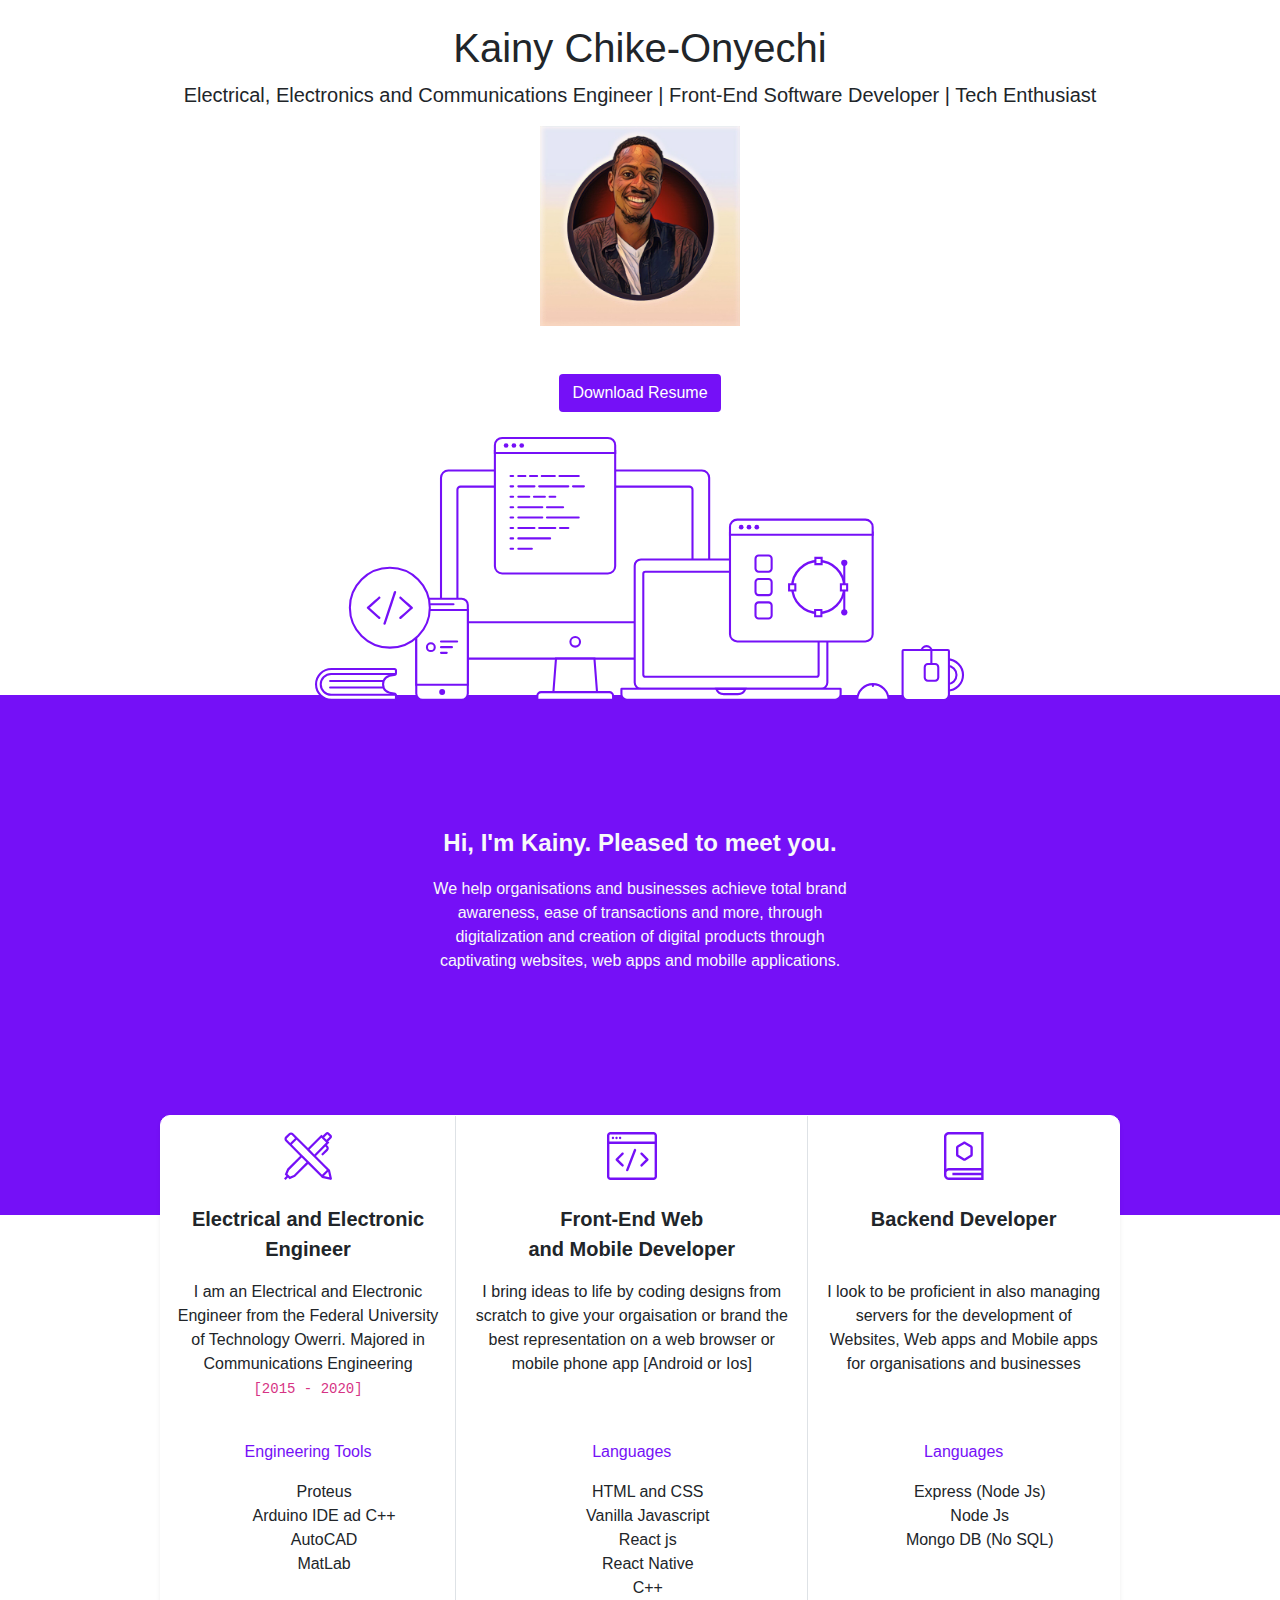
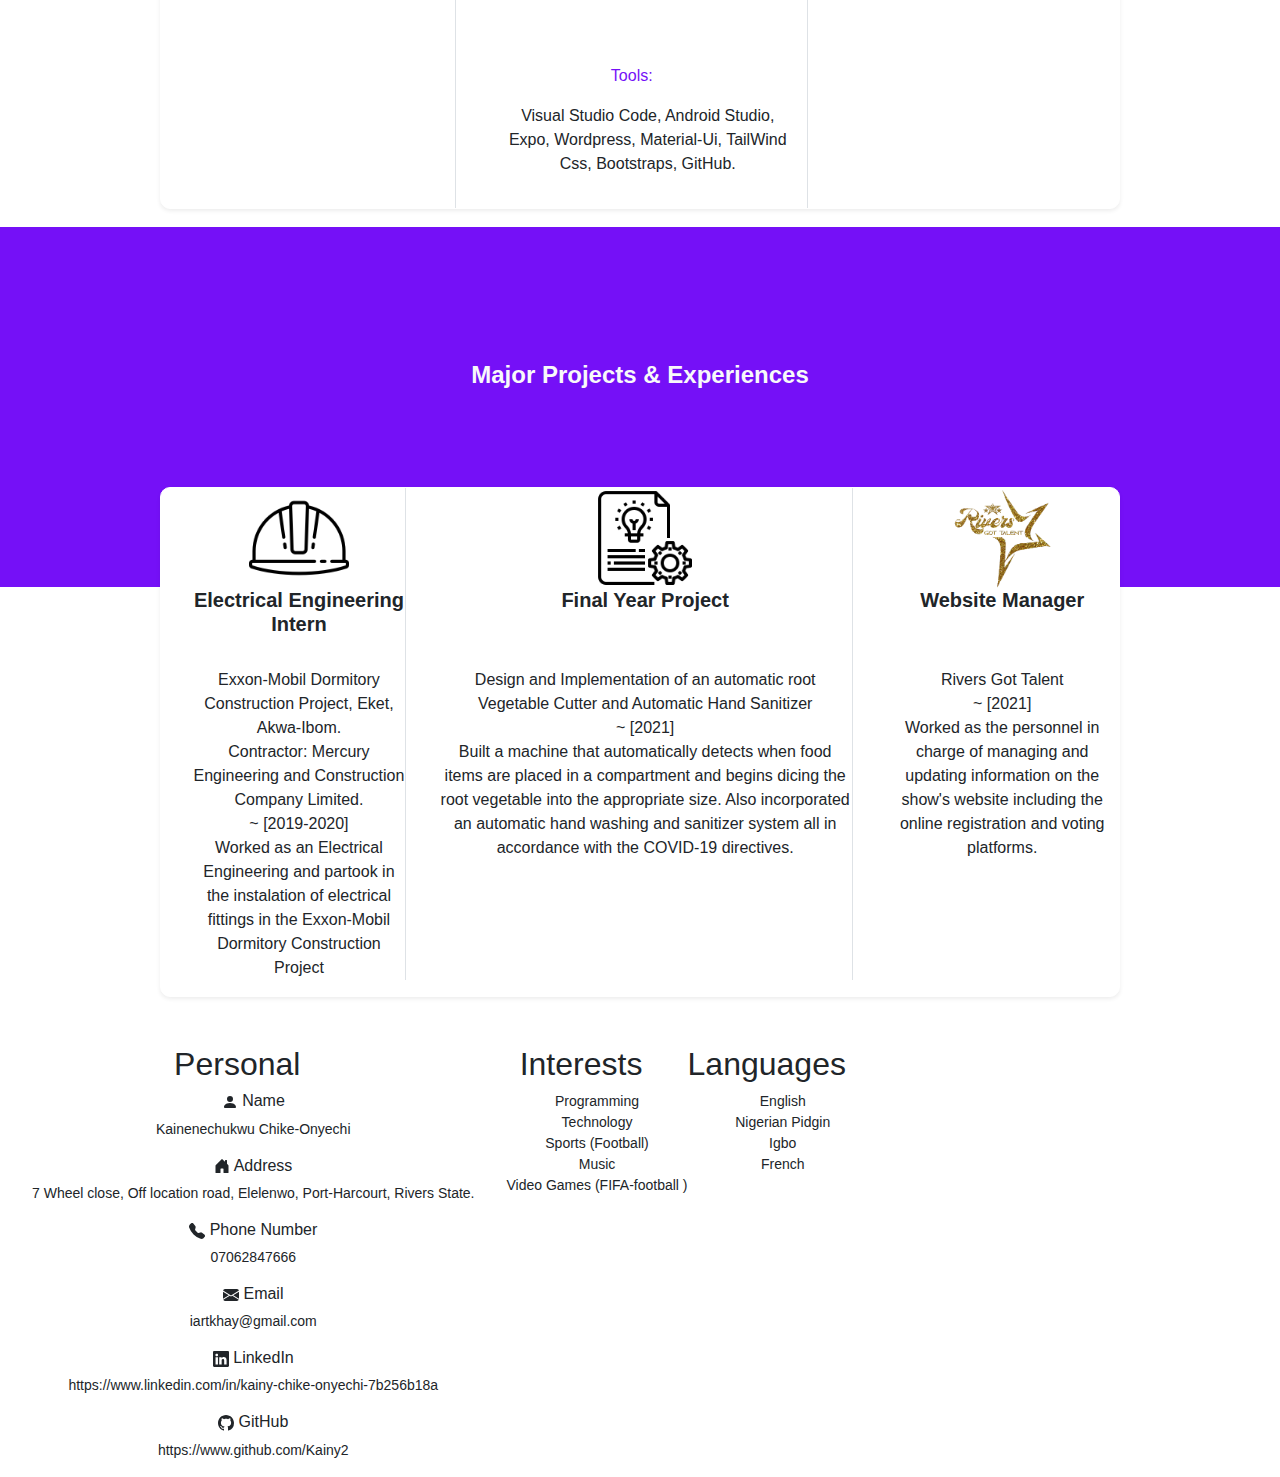
==== index.html @ 0c1b54b7 "edit initial-scale 5" ====
<!DOCTYPE html>
<html lang="en">

<head>
  <meta charset="UTF-8">
  <meta http-equiv="X-UA-Compatible" content="IE=edge">
  <meta name="viewport" content="width=980, initial-scale=0.40">

  <link rel="stylesheet" type="text/css" href="./bootstrap-5.1.0-dist\css\bootstrap.min.css">
  <link rel="stylesheet" type="text/css" href="./KainyPortfolio.css">


  <title>All About Kainy</title>
</head>

<body>
  <div class='mx-auto text-center'>
    <header class="p-4 ">
      <h1>Kainy Chike-Onyechi</h1>
      <p class='lead'>Electrical, Electronics and Communications Engineer | Front-End Software Developer | Tech
        Enthusiast
      </p>
      <img height='200px' width='200px' src="./IMG-20210902-WA0002.jpg" alt="Kainy Avatar">
      <br />
<br/>
<br />
	<button class= 'btn ' style='background-color: #7510F7'> <a href="./Kainy Resume.pdf" class= 'text-white ' style='text-decoration: none' download=" Kainy Resume">Download Resume</a> </button>
      <br />
      <br />
      <img class="mx-auto" src="./hero.svg" alt="Computer on desk svg">

      <br>
    </header>
    <main class=' '>
      <section id='intro' class='text-light'>
        <div class='mb-5 px-5'>
          <p id="intro-header" class="fs-4 fw-bolder">Hi, I'm Kainy. Pleased to meet you.</p>
          <p id="about"> We help organisations and businesses achieve total brand awareness, ease of transactions and more,
            through digitalization and creation of digital products through captivating websites, web apps and mobille
            applications. </p>
          <br />
          <br />
        </div>
      </section>
      <section id="ability" class="d-flex border border-white shadow-sm mb-5 bg-white w-75 mx-auto">

        <div id="ability-section" class='p-3'>
          <img src="./designer.svg" alt="Designer" />
          <br>
          <br>
          <p id="abilty-header" class='fs-5 fw-bold'> Electrical and Electronic Engineer <br> </p>
          <p id='ability-desc'>I am an Electrical and Electronic Engineer from the Federal University of
            Technology Owerri</b>. Majored in Communications Engineering <br> <code> [2015 - 2020] </code>
          </p>
          <br />

          <p class='theme-bg-text'>Engineering Tools</p>
          <ul>
            <li>Proteus</li>
            <li>Arduino IDE ad C++</li>
            <li>AutoCAD</li>
            <li>MatLab</li>
          </ul>
        </div>
        <div id="ability-section" class='border-start border-end p-3'>
          <img src="./frontend.svg" alt="Front-End" />
          <br>
          <br>
          <p id="abilty-header" class='fs-5 fw-bold'>Front-End Web <br /> and Mobile Developer <br /> </p>
          <p id='ability-desc'> I bring ideas to life by coding designs from scratch to give your orgaisation or brand
            the best representation on a web browser or mobile phone app [Android or Ios] </p>
          <br />
          <br />
          <p id='ability-desc-header' class='theme-bg-text'>Languages</p>
          <ul>
            <li>HTML and CSS</li>
            <li>Vanilla Javascript</li>
            <li>React js</li>
            <li>React Native</li>
            <li>C++</li>
          </ul>
          <br />
          <br />
          <p id='ability-desc-header' class='theme-bg-text'>Tools:</p>
          <ul class='d-flex'>
            Visual Studio Code,
            Android Studio,
            Expo,
            Wordpress,
            Material-Ui,
            TailWind Css,
            Bootstraps,
            GitHub.
          </ul>

        </div>
        <div id="ability-section" class=' p-3'>
          <img src="./mentor.svg" alt="Mentor" />
          <br>
          <br>
          <p id="abilty-header" class='fs-5 fw-bold'> Backend Developer <br><br> </p>
          <p id='ability-desc-header'> I look to be proficient in also managing servers for the development of Websites,
            Web apps and Mobile apps for organisations and businesses </p>
          <br />
          <br />
          <p id='ability-desc' class='theme-bg-text'>Languages</p>
          <ul>
            <li>Express (Node Js)</li>
            <li>Node Js</li>
            <li>Mongo DB (No SQL)</li>
          </ul>
        </div>
      </section>
      <section id='pe'>
        <div id='intro' class='text-light theme-bg'>
          <div class=' -2'>
            <p id="intro-header" class="fs-4 fw-bolder">Major Projects & Experiences</p>

            <br />
            <br />
          </div>
        </div>
      </section>
      <div id="ability" class="shadow-sm mb-5 bg-white d-flex border border-white w-75 mx-auto">
        <ul>
          <img height='100px' width='100px' src="./helmet.png" alt="helmet"> <br>
          <h5 id="abilty-header" class='fs-5 fw-bold'> Electrical Engineering Intern <br> <br> </h5>
          <li class='pe-location'>Exxon-Mobil Dormitory Construction Project, Eket, Akwa-Ibom. <br />
            Contractor: Mercury Engineering and Construction Company Limited.
            <br /> ~ [2019-2020]
          </li>
          <li class='pe-description'> Worked as an Electrical Engineering and partook in the instalation of electrical
            fittings in the Exxon-Mobil Dormitory Construction Project </li>
        </ul>
        <ul class="border-start border-end">
          <img height='100px' width='100px' src="./2683346.png" alt="Project Logo"> <br>
          <h5 id="abilty-header" class='fs-5 fw-bold'> Final Year Project <br><br><br> </h5>
          <li id='pe-location'> Design and Implementation of an automatic root Vegetable Cutter and Automatic Hand
            Sanitizer
            <br /> ~ [2021]
          </li>
          <li id='pe-description'> Built a machine that automatically detects when food items are placed in a
            compartment and begins dicing the root vegetable into the appropriate size. Also incorporated an
            automatic hand washing and sanitizer system all in accordance with the COVID-19 directives. </li>
        </ul>
        <ul>
          <img height='100px' width='100px' src="./cropped-Logo_500-removebg-preview-1.png"
            alt="Rivers Got Talent Logo"> <br>
          <h5 id="abilty-header" class='fs-5 fw-bold'> Website Manager <br><br><br> </h5>
          <li id='pe-location'> Rivers Got Talent
            <br /> ~ [2021]
          </li>
          <li id='pe-description'> Worked as the personnel in charge of managing and updating information on the
            show's
            website including the online registration and voting platforms. </li>
        </ul>

      </div>
      </section>
      <section id='personal' class=''>
        <div class='small d-flex ' id='sidebar'>
          <div class='sidebar-section'>
            <h2> Personal </h2>
            <ul>
              <li>
                <h6><svg xmlns="http://www.w3.org/2000/svg" width="16" height="16" fill="currentColor"
                    class="bi bi-person-fill" viewBox="0 0 16 16">
                    <path d="M3 14s-1 0-1-1 1-4 6-4 6 3 6 4-1 1-1 1H3zm5-6a3 3 0 1 0 0-6 3 3 0 0 0 0 6z" />
                  </svg> Name</h6>
                <p class='text-capitalize'>Kainenechukwu Chike-Onyechi</p>
              </li>
              <li>
                <h6><svg xmlns="http://www.w3.org/2000/svg" width="16" height="16" fill="currentColor"
                    class="bi bi-house-door-fill" viewBox="0 0 16 16">
                    <path
                      d="M6.5 14.5v-3.505c0-.245.25-.495.5-.495h2c.25 0 .5.25.5.5v3.5a.5.5 0 0 0 .5.5h4a.5.5 0 0 0 .5-.5v-7a.5.5 0 0 0-.146-.354L13 5.793V2.5a.5.5 0 0 0-.5-.5h-1a.5.5 0 0 0-.5.5v1.293L8.354 1.146a.5.5 0 0 0-.708 0l-6 6A.5.5 0 0 0 1.5 7.5v7a.5.5 0 0 0 .5.5h4a.5.5 0 0 0 .5-.5z" />
                  </svg>
                  Address</h6>
                <p>7 Wheel close, Off location road, Elelenwo, Port-Harcourt, Rivers State.</p>
              </li>
              <li>
                <h6><svg xmlns="http://www.w3.org/2000/svg" width="16" height="16" fill="currentColor"
                    class="bi bi-telephone-fill" viewBox="0 0 16 16">
                    <path fill-rule="evenodd"
                      d="M1.885.511a1.745 1.745 0 0 1 2.61.163L6.29 2.98c.329.423.445.974.315 1.494l-.547 2.19a.678.678 0 0 0 .178.643l2.457 2.457a.678.678 0 0 0 .644.178l2.189-.547a1.745 1.745 0 0 1 1.494.315l2.306 1.794c.829.645.905 1.87.163 2.611l-1.034 1.034c-.74.74-1.846 1.065-2.877.702a18.634 18.634 0 0 1-7.01-4.42 18.634 18.634 0 0 1-4.42-7.009c-.362-1.03-.037-2.137.703-2.877L1.885.511z" />
                  </svg> Phone Number</h6>
                <p>07062847666</p>
              </li>
              <li>
                <h6><svg xmlns="http://www.w3.org/2000/svg" width="16" height="16" fill="currentColor"
                    class="bi bi-envelope-fill" viewBox="0 0 16 16">
                    <path
                      d="M.05 3.555A2 2 0 0 1 2 2h12a2 2 0 0 1 1.95 1.555L8 8.414.05 3.555zM0 4.697v7.104l5.803-3.558L0 4.697zM6.761 8.83l-6.57 4.027A2 2 0 0 0 2 14h12a2 2 0 0 0 1.808-1.144l-6.57-4.027L8 9.586l-1.239-.757zm3.436-.586L16 11.801V4.697l-5.803 3.546z" />
                  </svg> Email</h6>
                <p>iartkhay@gmail.com</p>
              </li>
              <li>
                <h6><svg xmlns="http://www.w3.org/2000/svg" width="16" height="16" fill="currentColor"
                    class="bi bi-linkedin" viewBox="0 0 16 16">
                    <path
                      d="M0 1.146C0 .513.526 0 1.175 0h13.65C15.474 0 16 .513 16 1.146v13.708c0 .633-.526 1.146-1.175 1.146H1.175C.526 16 0 15.487 0 14.854V1.146zm4.943 12.248V6.169H2.542v7.225h2.401zm-1.2-8.212c.837 0 1.358-.554 1.358-1.248-.015-.709-.52-1.248-1.342-1.248-.822 0-1.359.54-1.359 1.248 0 .694.521 1.248 1.327 1.248h.016zm4.908 8.212V9.359c0-.216.016-.432.08-.586.173-.431.568-.878 1.232-.878.869 0 1.216.662 1.216 1.634v3.865h2.401V9.25c0-2.22-1.184-3.252-2.764-3.252-1.274 0-1.845.7-2.165 1.193v.025h-.016a5.54 5.54 0 0 1 .016-.025V6.169h-2.4c.03.678 0 7.225 0 7.225h2.4z" />
                  </svg> LinkedIn</h6>
                <p>https://www.linkedin.com/in/kainy-chike-onyechi-7b256b18a</p>
              </li>
              <li>
                <h6><svg xmlns="http://www.w3.org/2000/svg" width="16" height="16" fill="currentColor"
                    class="bi bi-github" viewBox="0 0 16 16">
                    <path
                      d="M8 0C3.58 0 0 3.58 0 8c0 3.54 2.29 6.53 5.47 7.59.4.07.55-.17.55-.38 0-.19-.01-.82-.01-1.49-2.01.37-2.53-.49-2.69-.94-.09-.23-.48-.94-.82-1.13-.28-.15-.68-.52-.01-.53.63-.01 1.08.58 1.23.82.72 1.21 1.87.87 2.33.66.07-.52.28-.87.51-1.07-1.78-.2-3.64-.89-3.64-3.95 0-.87.31-1.59.82-2.15-.08-.2-.36-1.02.08-2.12 0 0 .67-.21 2.2.82.64-.18 1.32-.27 2-.27.68 0 1.36.09 2 .27 1.53-1.04 2.2-.82 2.2-.82.44 1.1.16 1.92.08 2.12.51.56.82 1.27.82 2.15 0 3.07-1.87 3.75-3.65 3.95.29.25.54.73.54 1.48 0 1.07-.01 1.93-.01 2.2 0 .21.15.46.55.38A8.012 8.012 0 0 0 16 8c0-4.42-3.58-8-8-8z" />
                  </svg> GitHub</h6>
                <p>https://www.github.com/Kainy2</p>
              </li>
            </ul>
          </div>
          <div class='sidebar-section'>
            <h2> Interests </h2>
            <ul>
              <li class="sidebar-li">Programming</li>
              <li class="sidebar-li">Technology </li>
              <li class="sidebar-li">Sports (Football)</li>
              <li class="sidebar-li">Music</li>
              <li class="sidebar-li">Video Games (FIFA-football )</li>
            </ul>
          </div>
          <div class='sidebar-section'>
            <h2> Languages </h2>
            <ul>
              <li class="sidebar-li">English</li>
              <li class="sidebar-li">Nigerian Pidgin </li>
              <li class="sidebar-li"> Igbo </li>
              <li class="sidebar-li"> French </li>
            </ul>
          </div>
        </div>
      </section>


      <section></section>
    </main>
    <footer></footer>
  </div>
</body>

</html>
---- KainyPortfolio.css ----
body{
  font-family: verdana, -apple-system, BlinkMacSystemFont, 'Segoe UI', Roboto, Oxygen, Ubuntu, Cantarell, 'Open Sans', 'Helvetica Neue', sans-serif;
}
@media screen and (max-width: 768px) {
  
  #intro{
    /* margin: -30px -17% -100px -17% ;
    padding: 130px 30%; */
    background: #7510F7 ;
    /* width: 100vw; */
    /* background: linear-gradient(to bottom right, #734b6d , #42275a ) ; */
  }
  
}

#intro{
  margin: -30px 0 -100px 0 ;
  padding: 130px 30%;
  background: #7510F7 ;
  /* background: linear-gradient(to bottom right, #734b6d , #42275a ) ; */
}

.theme-bg {
  padding:  50px 30%;
  background: #7510F7 ;

}
.theme-bg-text {
  color: #7510F7 ;

}

#ability{
  /* background-color: #ffffff; */
  
  border-radius: 10px;
}
#ability-section{
  
}
li{
  list-style: none;
}


/*body {
 font-family: -apple-system, BlinkMacSystemFont, 'Segoe UI', Roboto, Oxygen, Ubuntu, Cantarell, 'Open Sans', 'Helvetica Neue', sans-serif;
 font-size: 70%;

}
div#cv-body {
  display:flex;
  margin: 10px 25%;
  min-width: 600px;
  border: 2px black solid;
  /* box-shadow:0 1rem 3rem rgba(black,.175);
  padding:  3px; 
}

#main{
  flex: 5;
  padding: 5px 10%;
}
#main li{
  list-style-type: none;
}
#sidebar  {
  background: linear-gradient(to right, #42275a, #734b6d ) ;
  padding: 50px 10px;
  color: #e2d4f0;
  flex: 2;
}

.sidebar-section ul {
  
  list-style-type: none;
  padding: 10px;
}
.theme-bg{
  background: linear-gradient(to right, #42275a, #734b6d ) ;
  color: #ffffff;
}

.title{

}
.location{
  color: #532779;
  padding-bottom : 3px ;
  font-style: italic;
  font-size: small;
}
.description{

}

#sidebar div:first-child ul {
  
}
*/
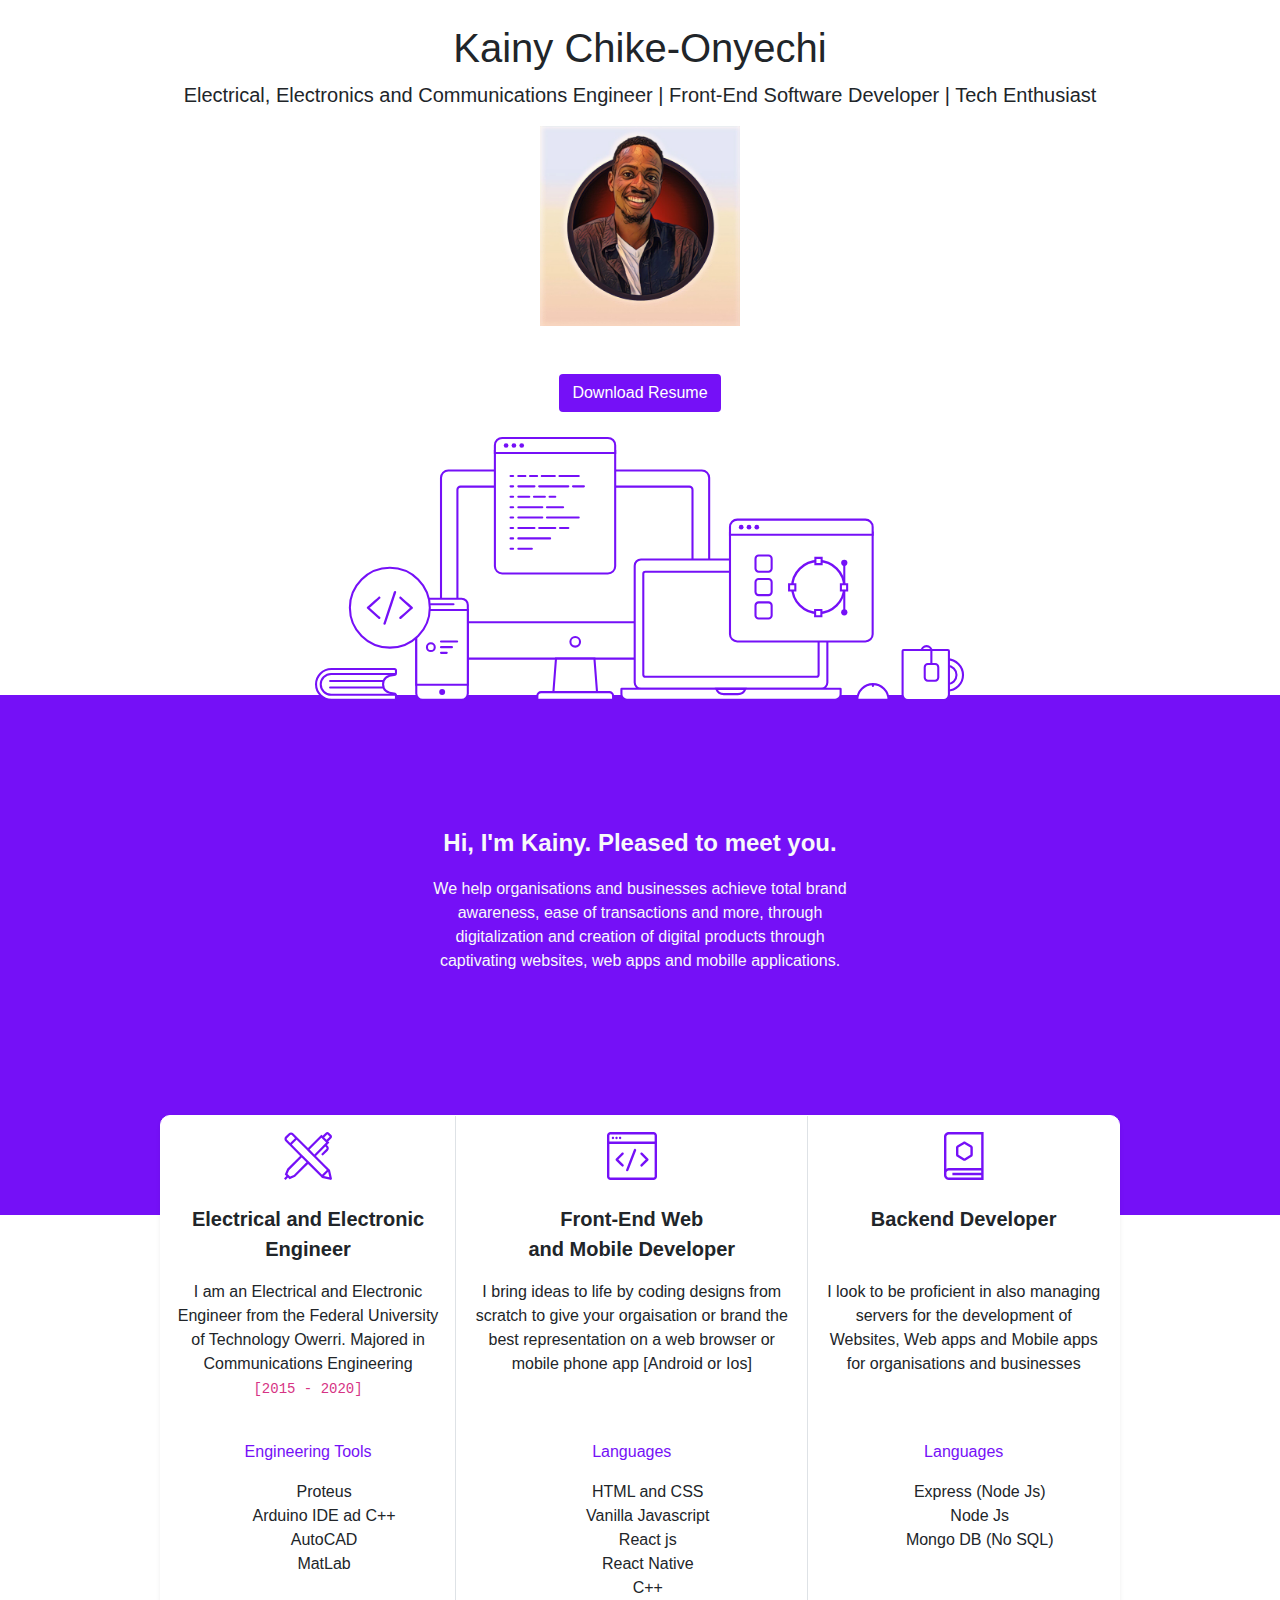
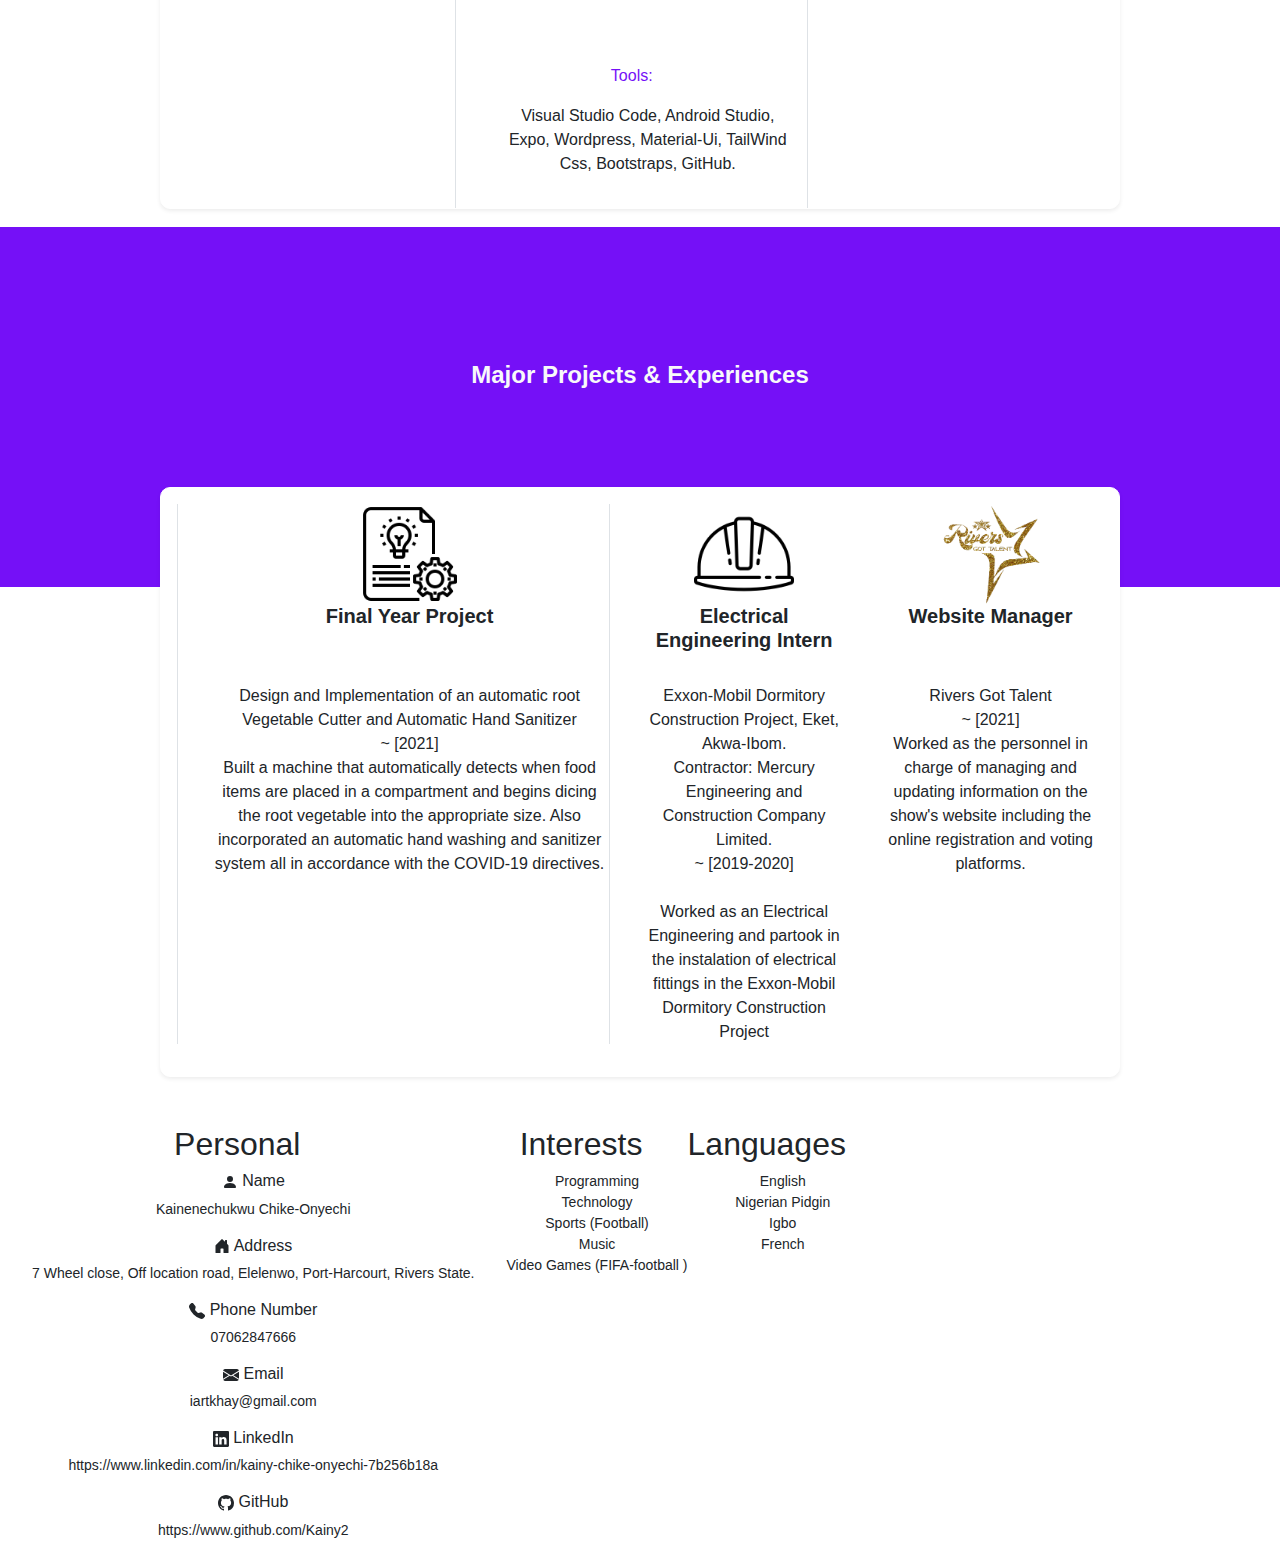
==== commit 8868eff5: "edit major project" ====
--- a/index.html
+++ b/index.html
@@ -22,9 +22,10 @@
       </p>
       <img height='200px' width='200px' src="./IMG-20210902-WA0002.jpg" alt="Kainy Avatar">
       <br />
-<br/>
-<br />
-	<button class= 'btn ' style='background-color: #7510F7'> <a href="./Kainy Resume.pdf" class= 'text-white ' style='text-decoration: none' download=" Kainy Resume">Download Resume</a> </button>
+      <br />
+      <br />
+      <button class='btn ' style='background-color: #7510F7'> <a href="./Kainy Resume.pdf" class='text-white '
+          style='text-decoration: none' download=" Kainy Resume">Download Resume</a> </button>
       <br />
       <br />
       <img class="mx-auto" src="./hero.svg" alt="Computer on desk svg">
@@ -35,7 +36,8 @@
       <section id='intro' class='text-light'>
         <div class='mb-5 px-5'>
           <p id="intro-header" class="fs-4 fw-bolder">Hi, I'm Kainy. Pleased to meet you.</p>
-          <p id="about"> We help organisations and businesses achieve total brand awareness, ease of transactions and more,
+          <p id="about"> We help organisations and businesses achieve total brand awareness, ease of transactions and
+            more,
             through digitalization and creation of digital products through captivating websites, web apps and mobille
             applications. </p>
           <br />
@@ -121,17 +123,7 @@
           </div>
         </div>
       </section>
-      <div id="ability" class="shadow-sm mb-5 bg-white d-flex border border-white w-75 mx-auto">
-        <ul>
-          <img height='100px' width='100px' src="./helmet.png" alt="helmet"> <br>
-          <h5 id="abilty-header" class='fs-5 fw-bold'> Electrical Engineering Intern <br> <br> </h5>
-          <li class='pe-location'>Exxon-Mobil Dormitory Construction Project, Eket, Akwa-Ibom. <br />
-            Contractor: Mercury Engineering and Construction Company Limited.
-            <br /> ~ [2019-2020]
-          </li>
-          <li class='pe-description'> Worked as an Electrical Engineering and partook in the instalation of electrical
-            fittings in the Exxon-Mobil Dormitory Construction Project </li>
-        </ul>
+      <div id="ability" class="shadow-sm mb-5 bg-white d-flex border border-white w-75 mx-auto p-3">
         <ul class="border-start border-end">
           <img height='100px' width='100px' src="./2683346.png" alt="Project Logo"> <br>
           <h5 id="abilty-header" class='fs-5 fw-bold'> Final Year Project <br><br><br> </h5>
@@ -144,6 +136,17 @@
             automatic hand washing and sanitizer system all in accordance with the COVID-19 directives. </li>
         </ul>
         <ul>
+          <img height='100px' width='100px' src="./helmet.png" alt="helmet"> <br>
+          <h5 id="abilty-header" class='fs-5 fw-bold'> Electrical Engineering Intern <br> <br> </h5>
+          <li class='pe-location'>Exxon-Mobil Dormitory Construction Project, Eket, Akwa-Ibom. <br />
+            Contractor: Mercury Engineering and Construction Company Limited.
+            <br /> ~ [2019-2020]
+          </li>
+          <br/>
+          <li class='pe-description'> Worked as an Electrical Engineering and partook in the instalation of electrical
+            fittings in the Exxon-Mobil Dormitory Construction Project </li>
+        </ul>
+        <ul>
           <img height='100px' width='100px' src="./cropped-Logo_500-removebg-preview-1.png"
             alt="Rivers Got Talent Logo"> <br>
           <h5 id="abilty-header" class='fs-5 fw-bold'> Website Manager <br><br><br> </h5>
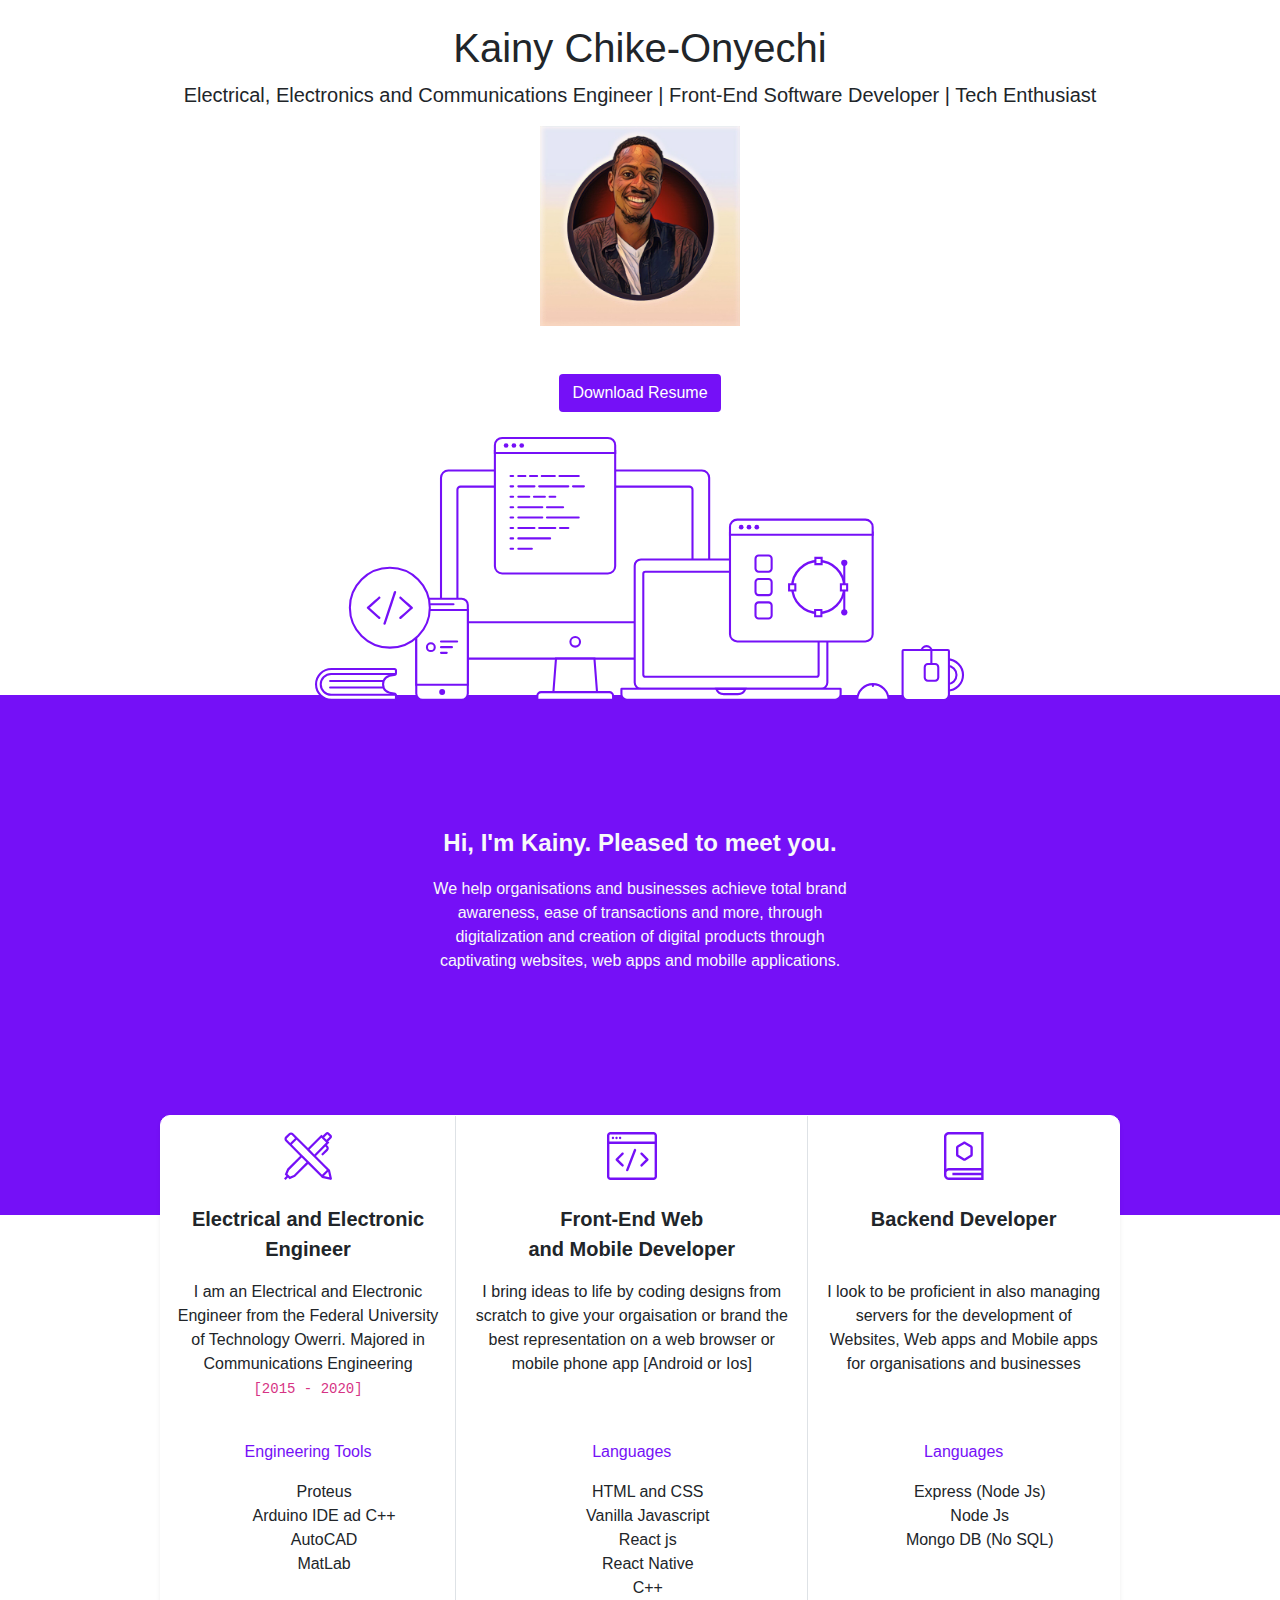
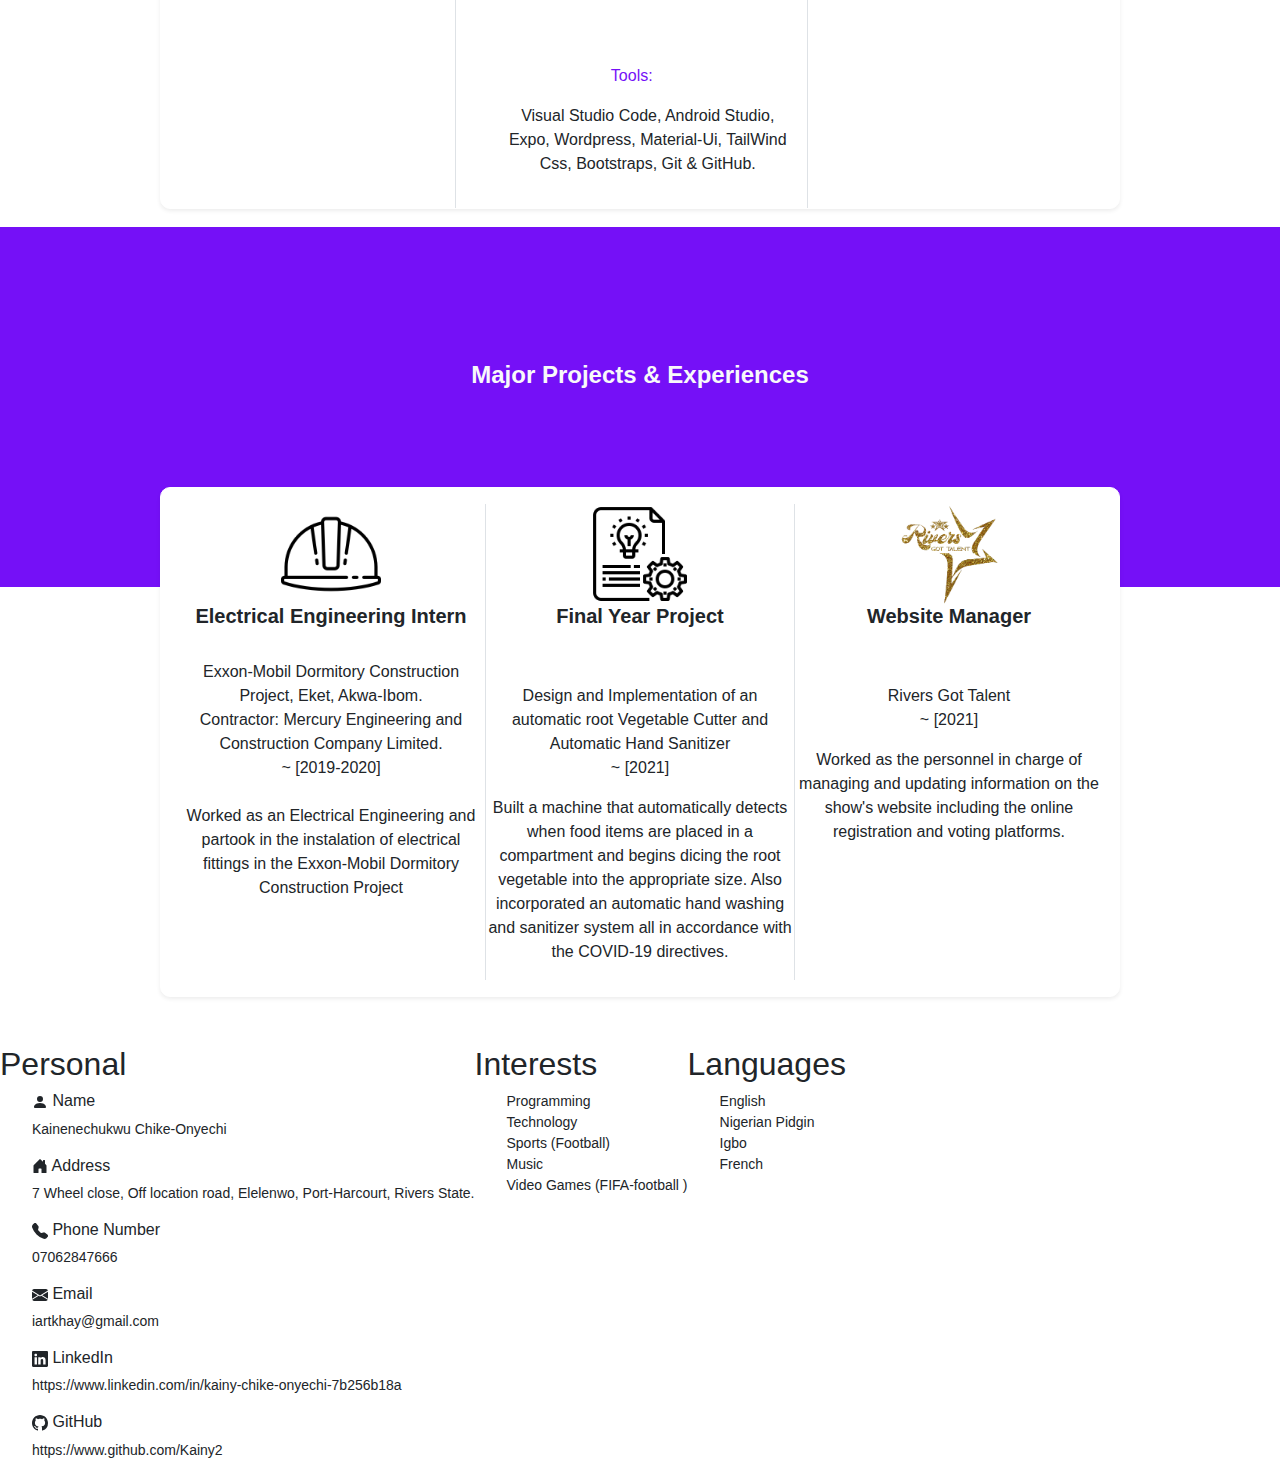
==== commit 00cb5c98: "edit web portfolio content 2" ====
--- a/index.html
+++ b/index.html
@@ -92,7 +92,7 @@
             Material-Ui,
             TailWind Css,
             Bootstraps,
-            GitHub.
+            Git & GitHub.
           </ul>
 
         </div>
@@ -123,19 +123,8 @@
           </div>
         </div>
       </section>
-      <div id="ability" class="shadow-sm mb-5 bg-white d-flex border border-white w-75 mx-auto p-3">
-        <ul class="border-start border-end">
-          <img height='100px' width='100px' src="./2683346.png" alt="Project Logo"> <br>
-          <h5 id="abilty-header" class='fs-5 fw-bold'> Final Year Project <br><br><br> </h5>
-          <li id='pe-location'> Design and Implementation of an automatic root Vegetable Cutter and Automatic Hand
-            Sanitizer
-            <br /> ~ [2021]
-          </li>
-          <li id='pe-description'> Built a machine that automatically detects when food items are placed in a
-            compartment and begins dicing the root vegetable into the appropriate size. Also incorporated an
-            automatic hand washing and sanitizer system all in accordance with the COVID-19 directives. </li>
-        </ul>
-        <ul>
+      <section id="ability" class="shadow-sm mb-5 bg-white d-flex border border-white w-75 mx-auto p-3">
+        <div style="flex:1">
           <img height='100px' width='100px' src="./helmet.png" alt="helmet"> <br>
           <h5 id="abilty-header" class='fs-5 fw-bold'> Electrical Engineering Intern <br> <br> </h5>
           <li class='pe-location'>Exxon-Mobil Dormitory Construction Project, Eket, Akwa-Ibom. <br />
@@ -145,21 +134,32 @@
           <br/>
           <li class='pe-description'> Worked as an Electrical Engineering and partook in the instalation of electrical
             fittings in the Exxon-Mobil Dormitory Construction Project </li>
-        </ul>
-        <ul>
+          </div>
+        <div style="flex:1" class="border-start border-end">
+          <img height='100px' width='100px' src="./2683346.png" alt="Project Logo"> <br>
+          <h5 id="abilty-header" class='fs-5 fw-bold'> Final Year Project <br><br><br> </h5>
+          <p id='pe-location'> Design and Implementation of an automatic root Vegetable Cutter and Automatic Hand
+            Sanitizer
+            <br /> ~ [2021]
+          </p>
+          <p id='pe-description'> Built a machine that automatically detects when food items are placed in a
+            compartment and begins dicing the root vegetable into the appropriate size. Also incorporated an
+            automatic hand washing and sanitizer system all in accordance with the COVID-19 directives. </li>
+          </p>
+        </div>
+        <div style="flex:1">
           <img height='100px' width='100px' src="./cropped-Logo_500-removebg-preview-1.png"
             alt="Rivers Got Talent Logo"> <br>
           <h5 id="abilty-header" class='fs-5 fw-bold'> Website Manager <br><br><br> </h5>
-          <li id='pe-location'> Rivers Got Talent
+          <p id='pe-location'> Rivers Got Talent
             <br /> ~ [2021]
           </li>
-          <li id='pe-description'> Worked as the personnel in charge of managing and updating information on the
+          <p id='pe-description'> Worked as the personnel in charge of managing and updating information on the
             show's
-            website including the online registration and voting platforms. </li>
-        </ul>
-
-      </div>
-      </section>
+            website including the online registration and voting platforms. </p>
+          </div>
+
+        </div>
       <section id='personal' class=''>
         <div class='small d-flex ' id='sidebar'>
           <div class='sidebar-section'>
--- a/KainyPortfolio.css
+++ b/KainyPortfolio.css
@@ -1,17 +1,11 @@
 body{
   font-family: verdana, -apple-system, BlinkMacSystemFont, 'Segoe UI', Roboto, Oxygen, Ubuntu, Cantarell, 'Open Sans', 'Helvetica Neue', sans-serif;
 }
-@media screen and (max-width: 768px) {
+/* @media screen and (max-width: 768px) {
   
-  #intro{
-    /* margin: -30px -17% -100px -17% ;
-    padding: 130px 30%; */
-    background: #7510F7 ;
-    /* width: 100vw; */
-    /* background: linear-gradient(to bottom right, #734b6d , #42275a ) ; */
-  }
+ 
   
-}
+} */
 
 #intro{
   margin: -30px 0 -100px 0 ;
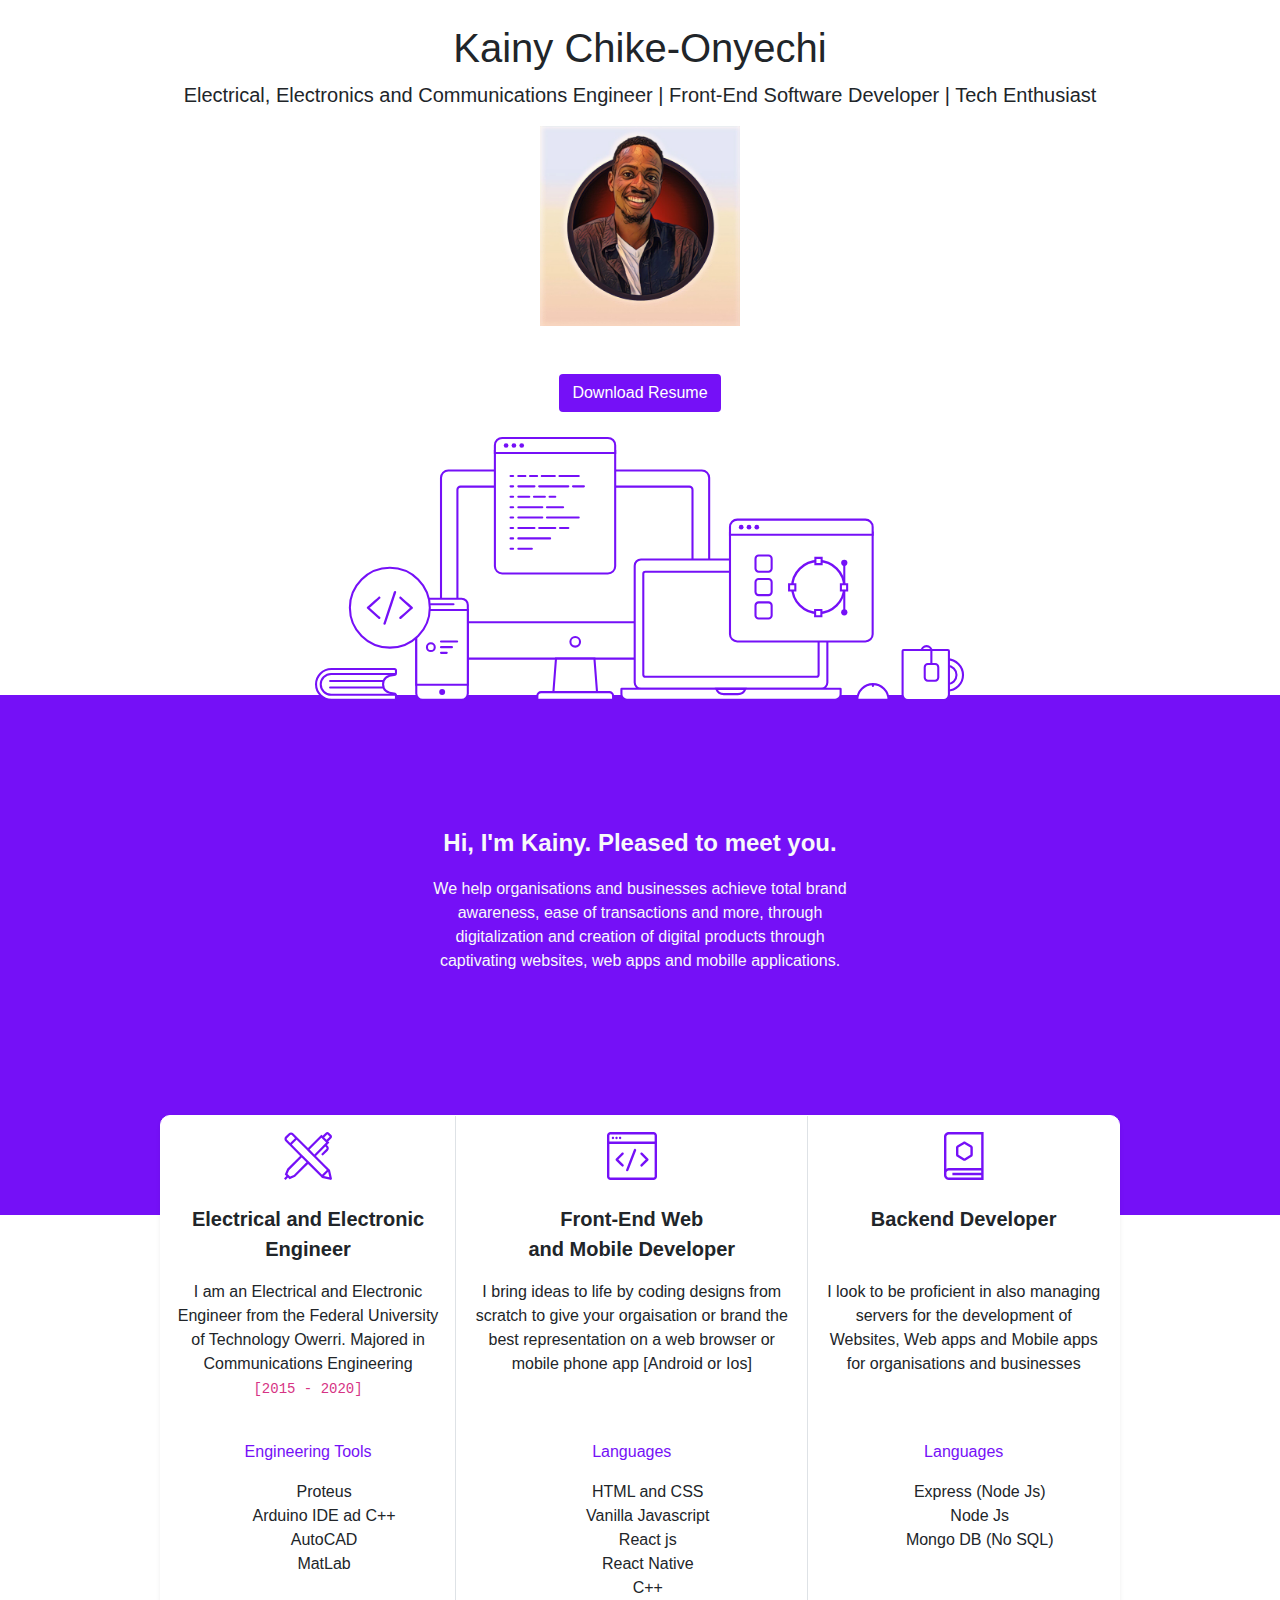
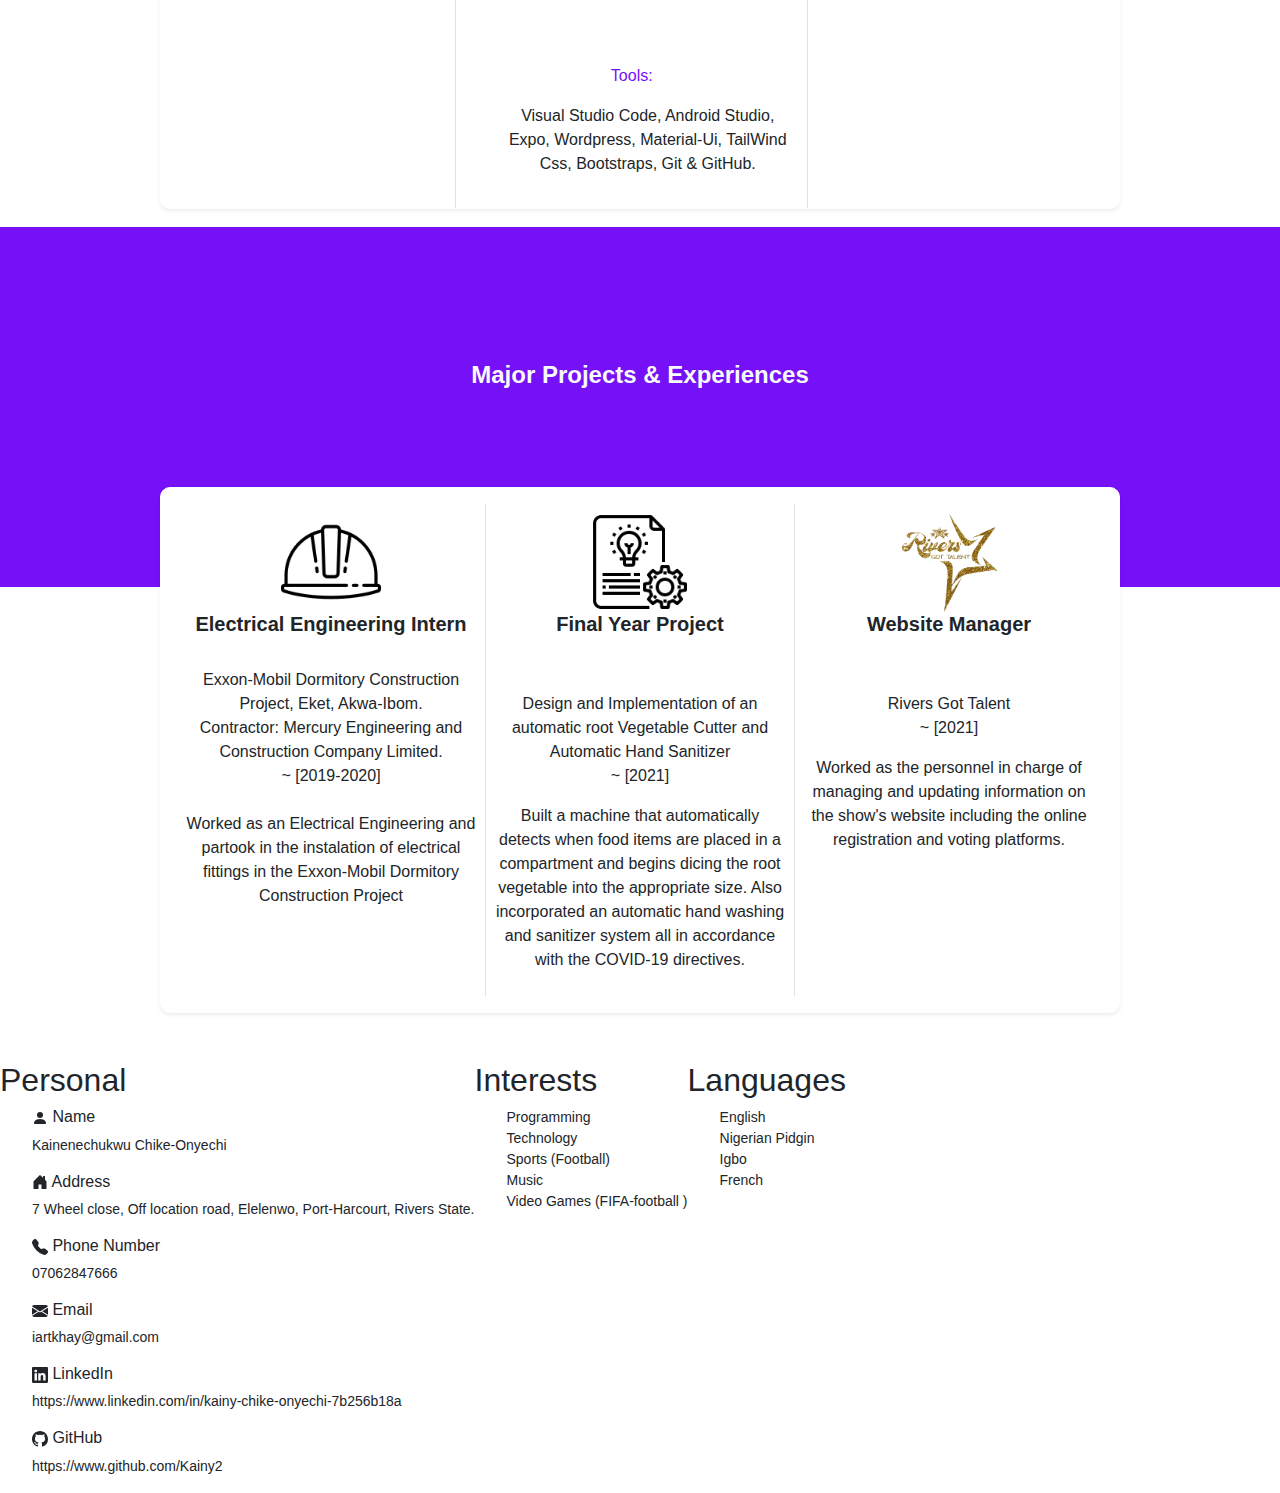
==== commit 6970c639: "edit portfolio content" ====
--- a/index.html
+++ b/index.html
@@ -124,7 +124,7 @@
         </div>
       </section>
       <section id="ability" class="shadow-sm mb-5 bg-white d-flex border border-white w-75 mx-auto p-3">
-        <div style="flex:1">
+        <div style="flex:1 " class="p-2">
           <img height='100px' width='100px' src="./helmet.png" alt="helmet"> <br>
           <h5 id="abilty-header" class='fs-5 fw-bold'> Electrical Engineering Intern <br> <br> </h5>
           <li class='pe-location'>Exxon-Mobil Dormitory Construction Project, Eket, Akwa-Ibom. <br />
@@ -135,7 +135,7 @@
           <li class='pe-description'> Worked as an Electrical Engineering and partook in the instalation of electrical
             fittings in the Exxon-Mobil Dormitory Construction Project </li>
           </div>
-        <div style="flex:1" class="border-start border-end">
+        <div style="flex:1" class="p-2 border-start border-end">
           <img height='100px' width='100px' src="./2683346.png" alt="Project Logo"> <br>
           <h5 id="abilty-header" class='fs-5 fw-bold'> Final Year Project <br><br><br> </h5>
           <p id='pe-location'> Design and Implementation of an automatic root Vegetable Cutter and Automatic Hand
@@ -147,7 +147,7 @@
             automatic hand washing and sanitizer system all in accordance with the COVID-19 directives. </li>
           </p>
         </div>
-        <div style="flex:1">
+        <div style="flex:1"  class="p-2">
           <img height='100px' width='100px' src="./cropped-Logo_500-removebg-preview-1.png"
             alt="Rivers Got Talent Logo"> <br>
           <h5 id="abilty-header" class='fs-5 fw-bold'> Website Manager <br><br><br> </h5>
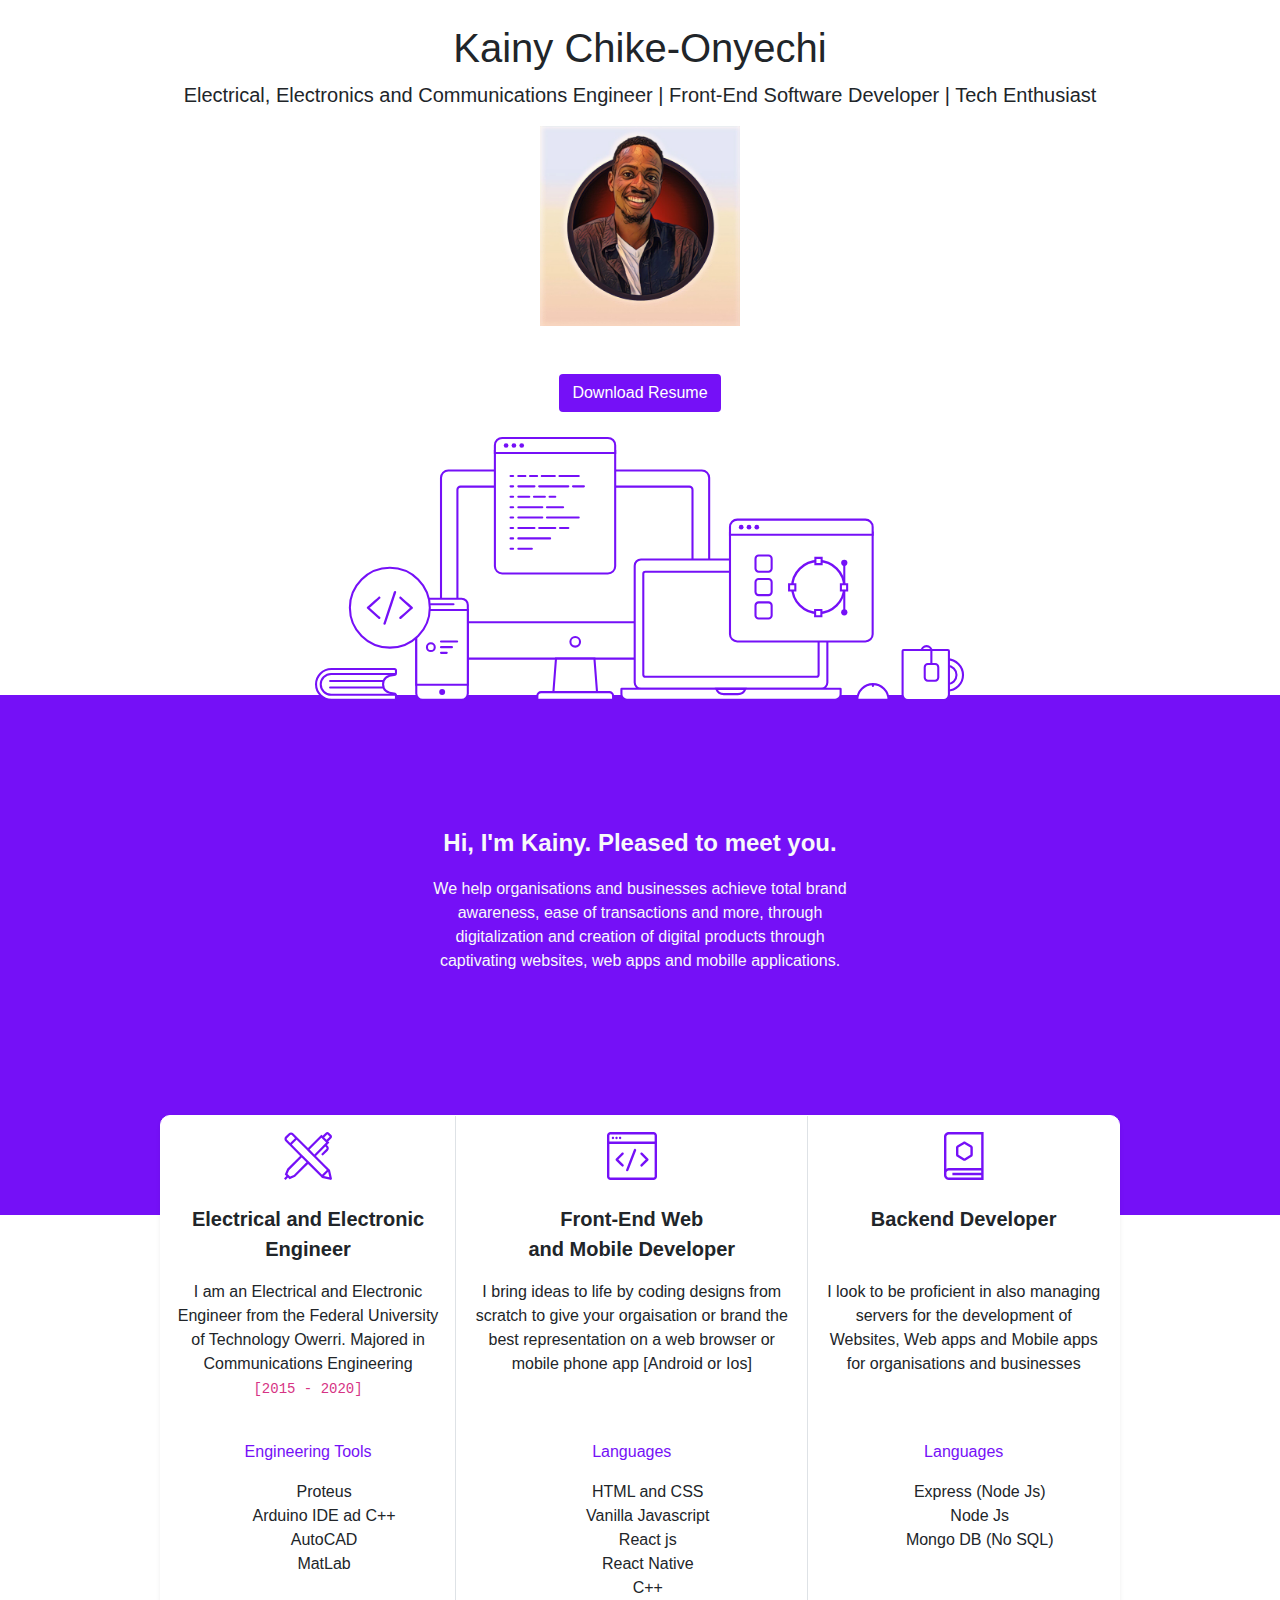
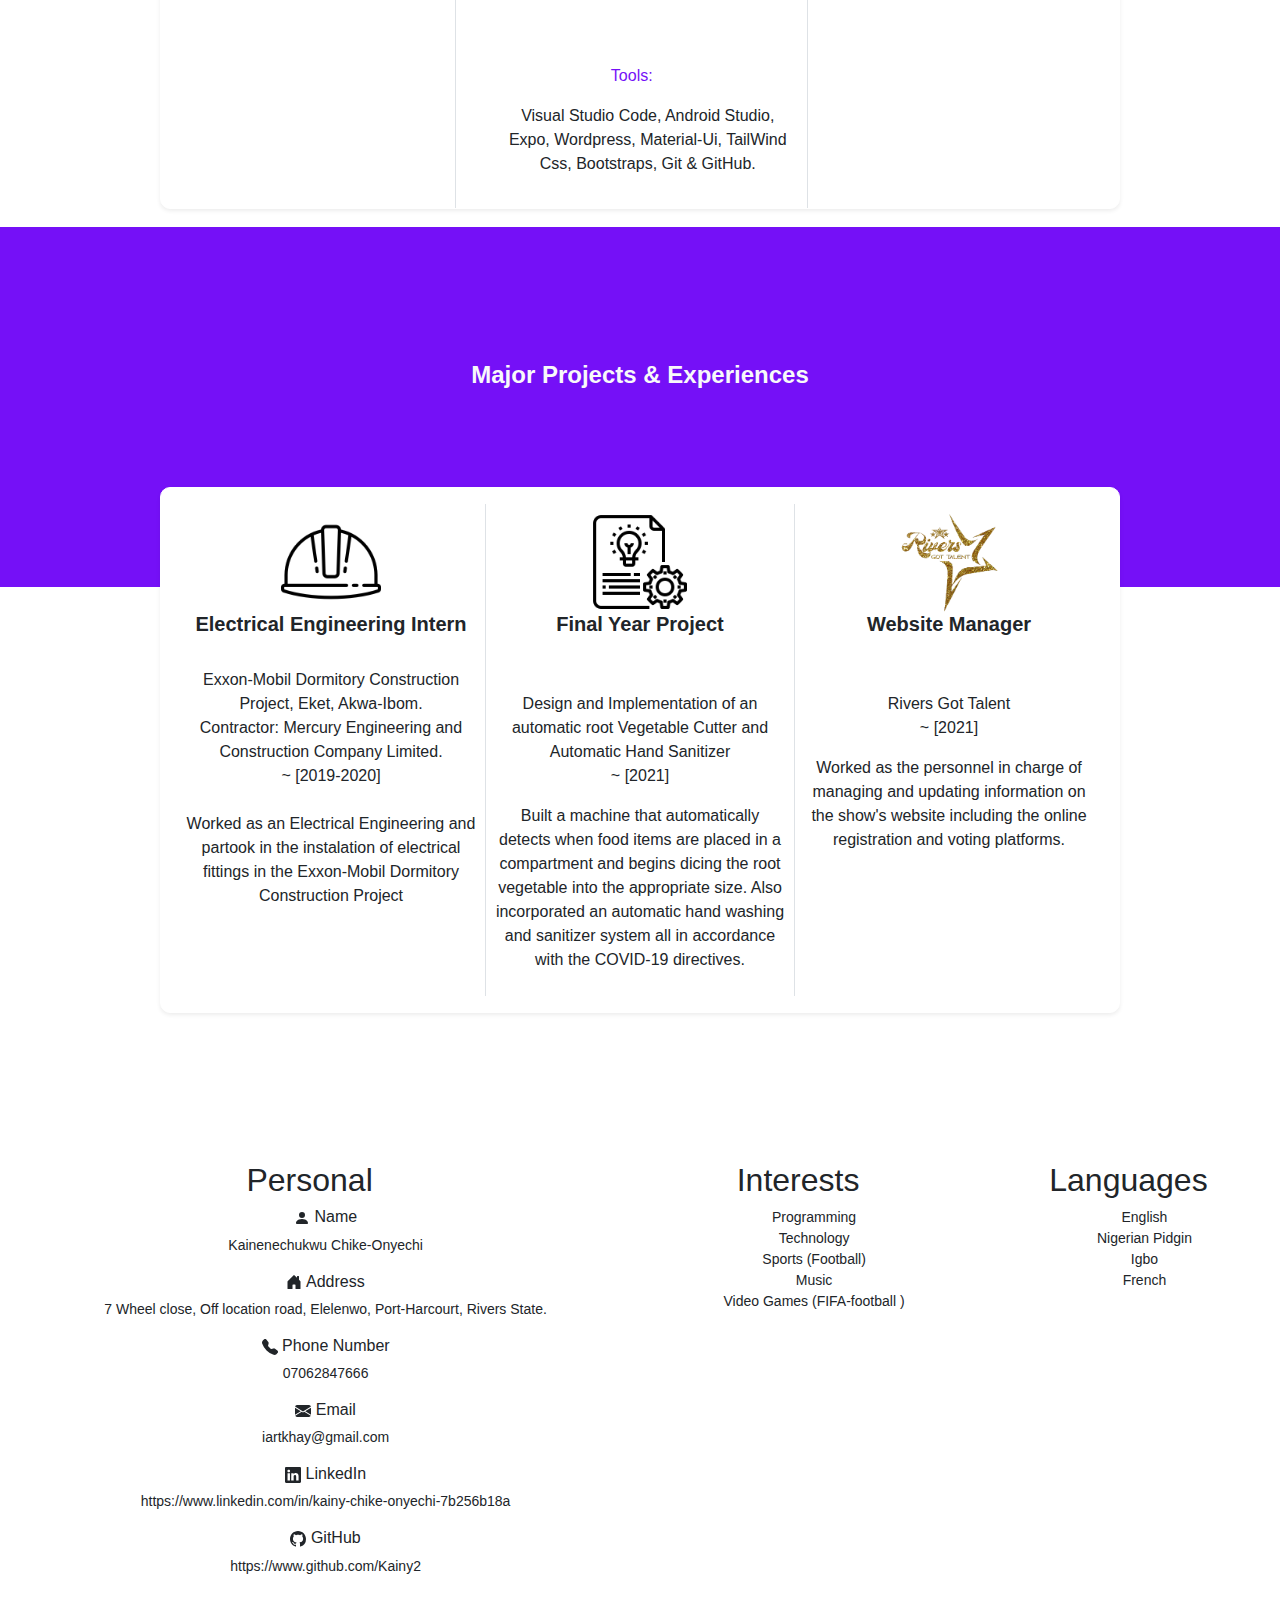
==== commit 548b1f31: "new content edit" ====
--- a/index.html
+++ b/index.html
@@ -159,7 +159,7 @@
             website including the online registration and voting platforms. </p>
           </div>
 
-        </div>
+        </section>
       <section id='personal' class=''>
         <div class='small d-flex ' id='sidebar'>
           <div class='sidebar-section'>
--- a/KainyPortfolio.css
+++ b/KainyPortfolio.css
@@ -29,8 +29,8 @@
   
   border-radius: 10px;
 }
-#ability-section{
-  
+.sidebar-section{
+  margin: 100px auto;
 }
 li{
   list-style: none;
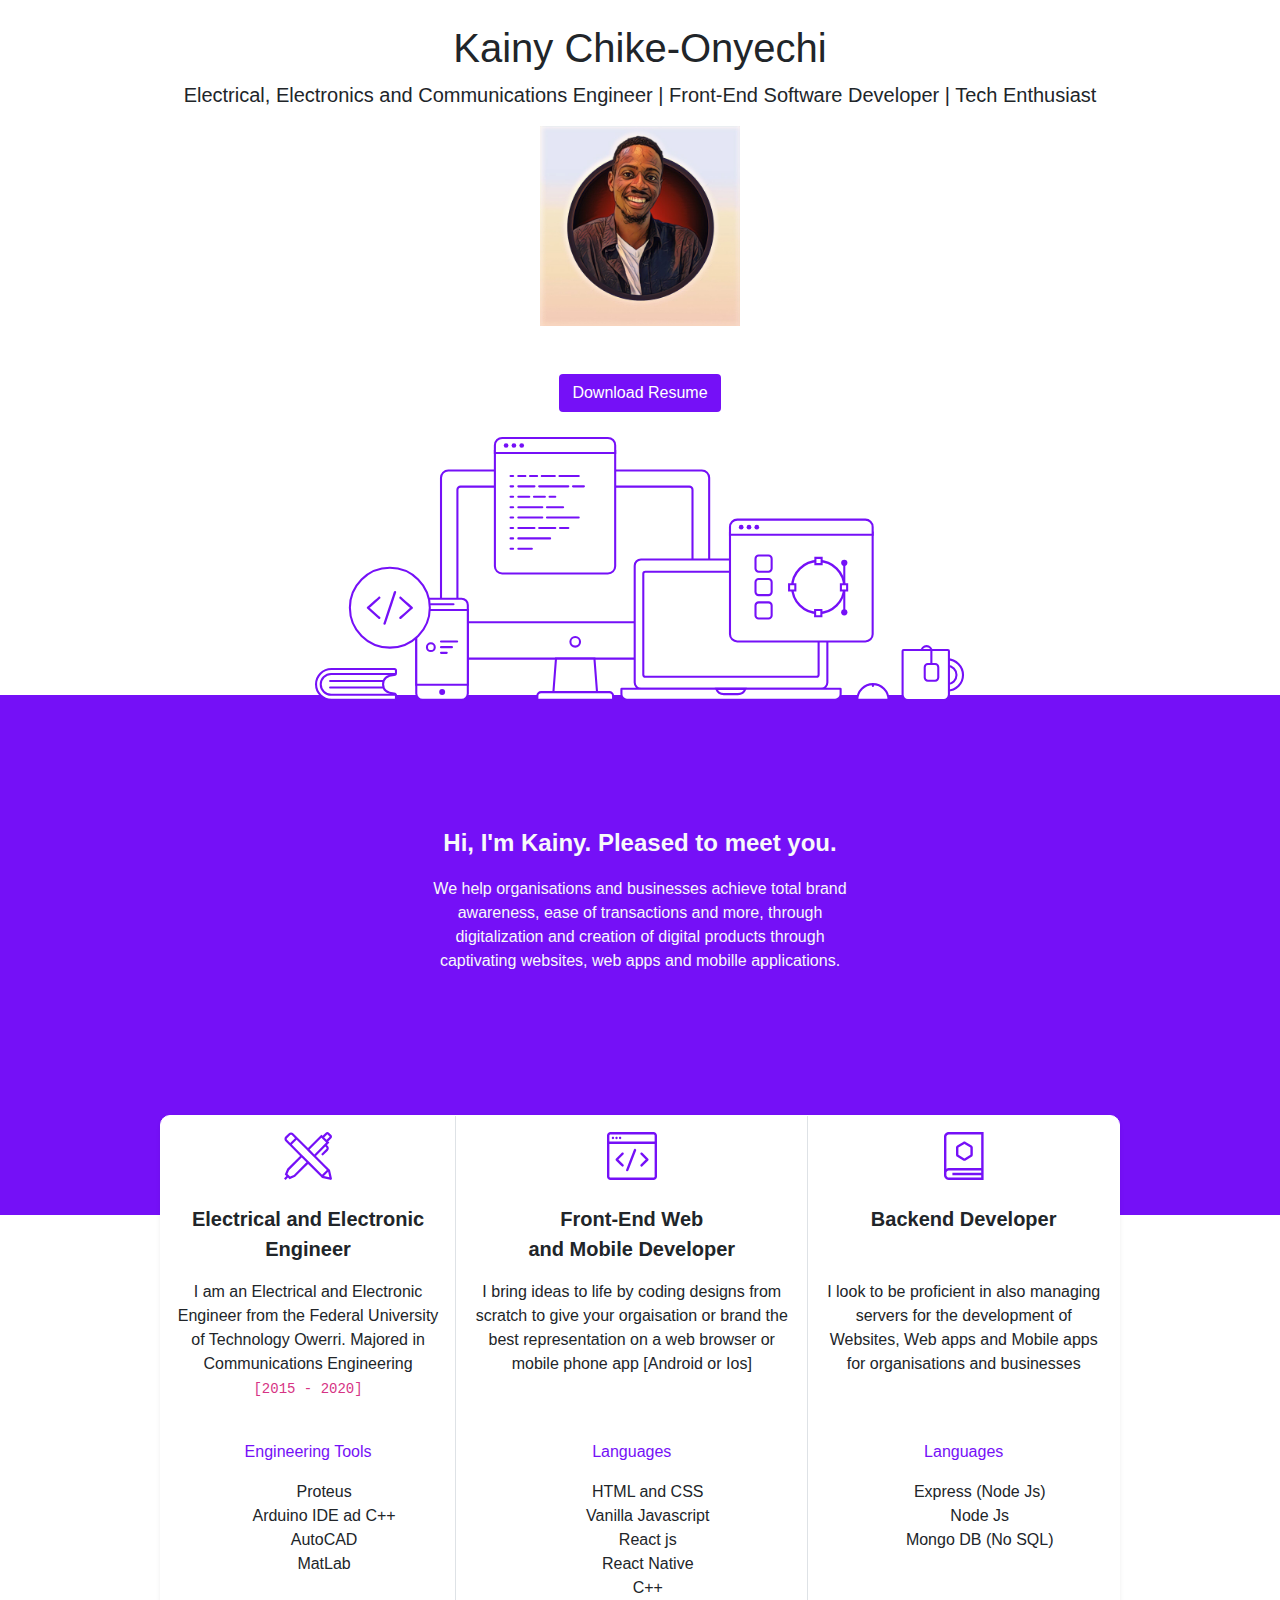
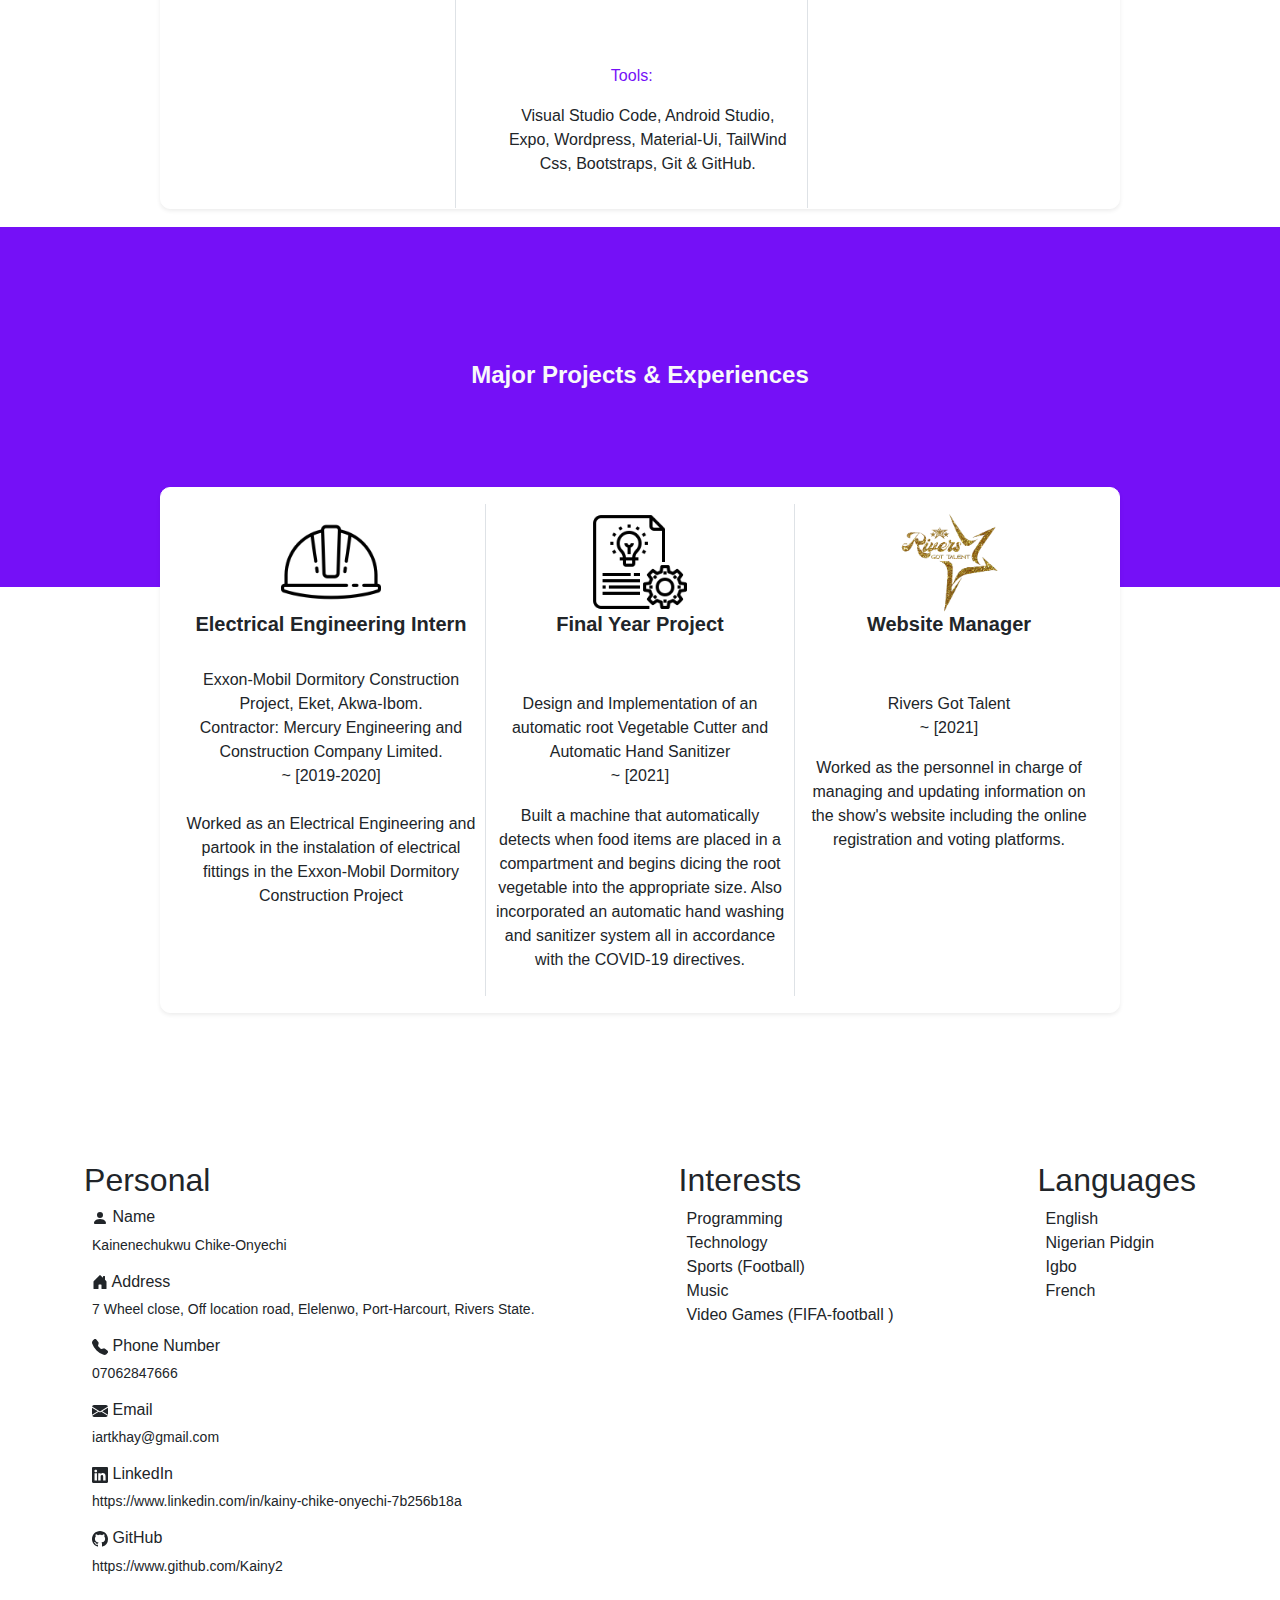
==== commit 29e5ef42: "portfolio content edit" ====
--- a/index.html
+++ b/index.html
@@ -161,9 +161,9 @@
 
         </section>
       <section id='personal' class=''>
-        <div class='small d-flex ' id='sidebar'>
-          <div class='sidebar-section'>
-            <h2> Personal </h2>
+        <div class=' d-flex justify-content-around ' id='sidebar'>
+          <div class='small sidebar-section'>
+            <h2 class="mx-4"> Personal </h2>
             <ul>
               <li>
                 <h6><svg xmlns="http://www.w3.org/2000/svg" width="16" height="16" fill="currentColor"
@@ -216,7 +216,7 @@
             </ul>
           </div>
           <div class='sidebar-section'>
-            <h2> Interests </h2>
+            <h2 class="mx-4"> Interests </h2>
             <ul>
               <li class="sidebar-li">Programming</li>
               <li class="sidebar-li">Technology </li>
@@ -226,7 +226,7 @@
             </ul>
           </div>
           <div class='sidebar-section'>
-            <h2> Languages </h2>
+            <h2 class="mx-4"> Languages </h2>
             <ul>
               <li class="sidebar-li">English</li>
               <li class="sidebar-li">Nigerian Pidgin </li>
--- a/KainyPortfolio.css
+++ b/KainyPortfolio.css
@@ -31,10 +31,11 @@
 }
 .sidebar-section{
   margin: 100px auto;
+  text-align: left;
 }
 li{
-  list-style: none;
-}
+  list-style-type: none;
+  }
 
 
 /*body {
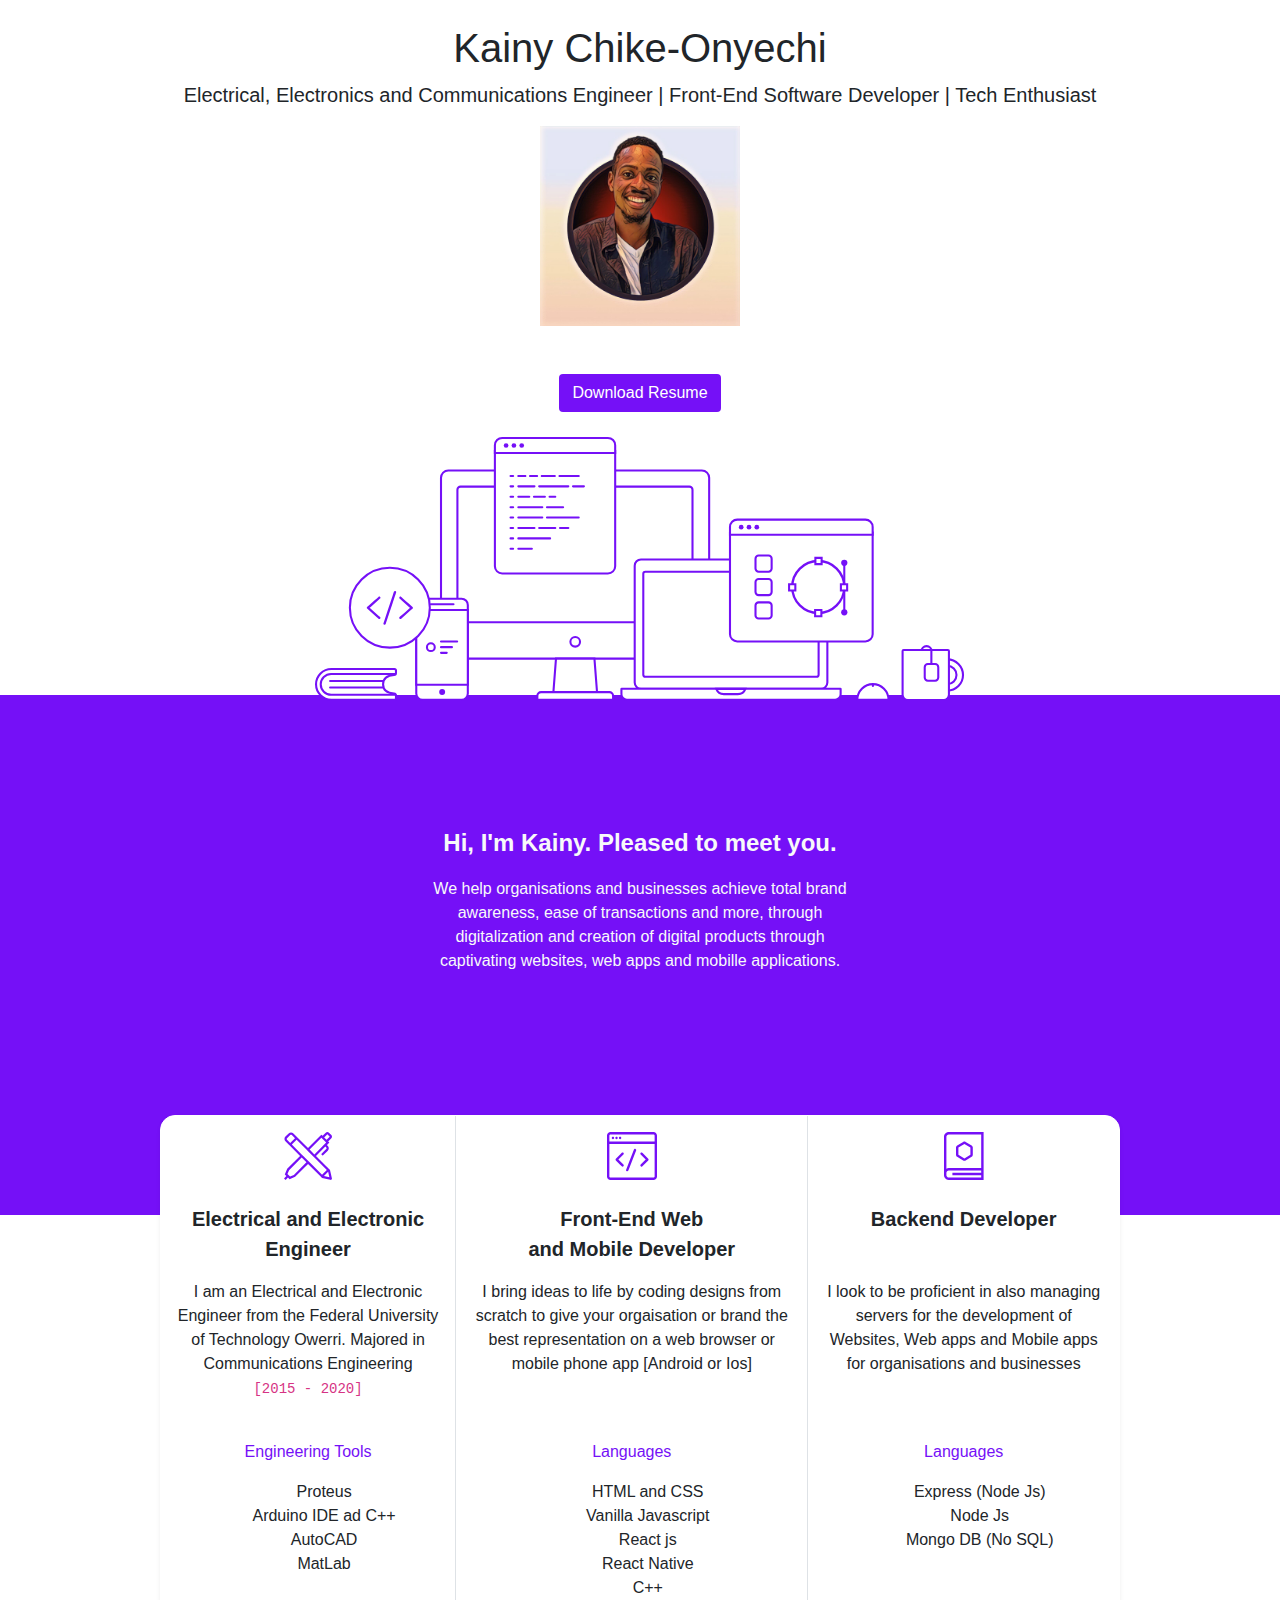
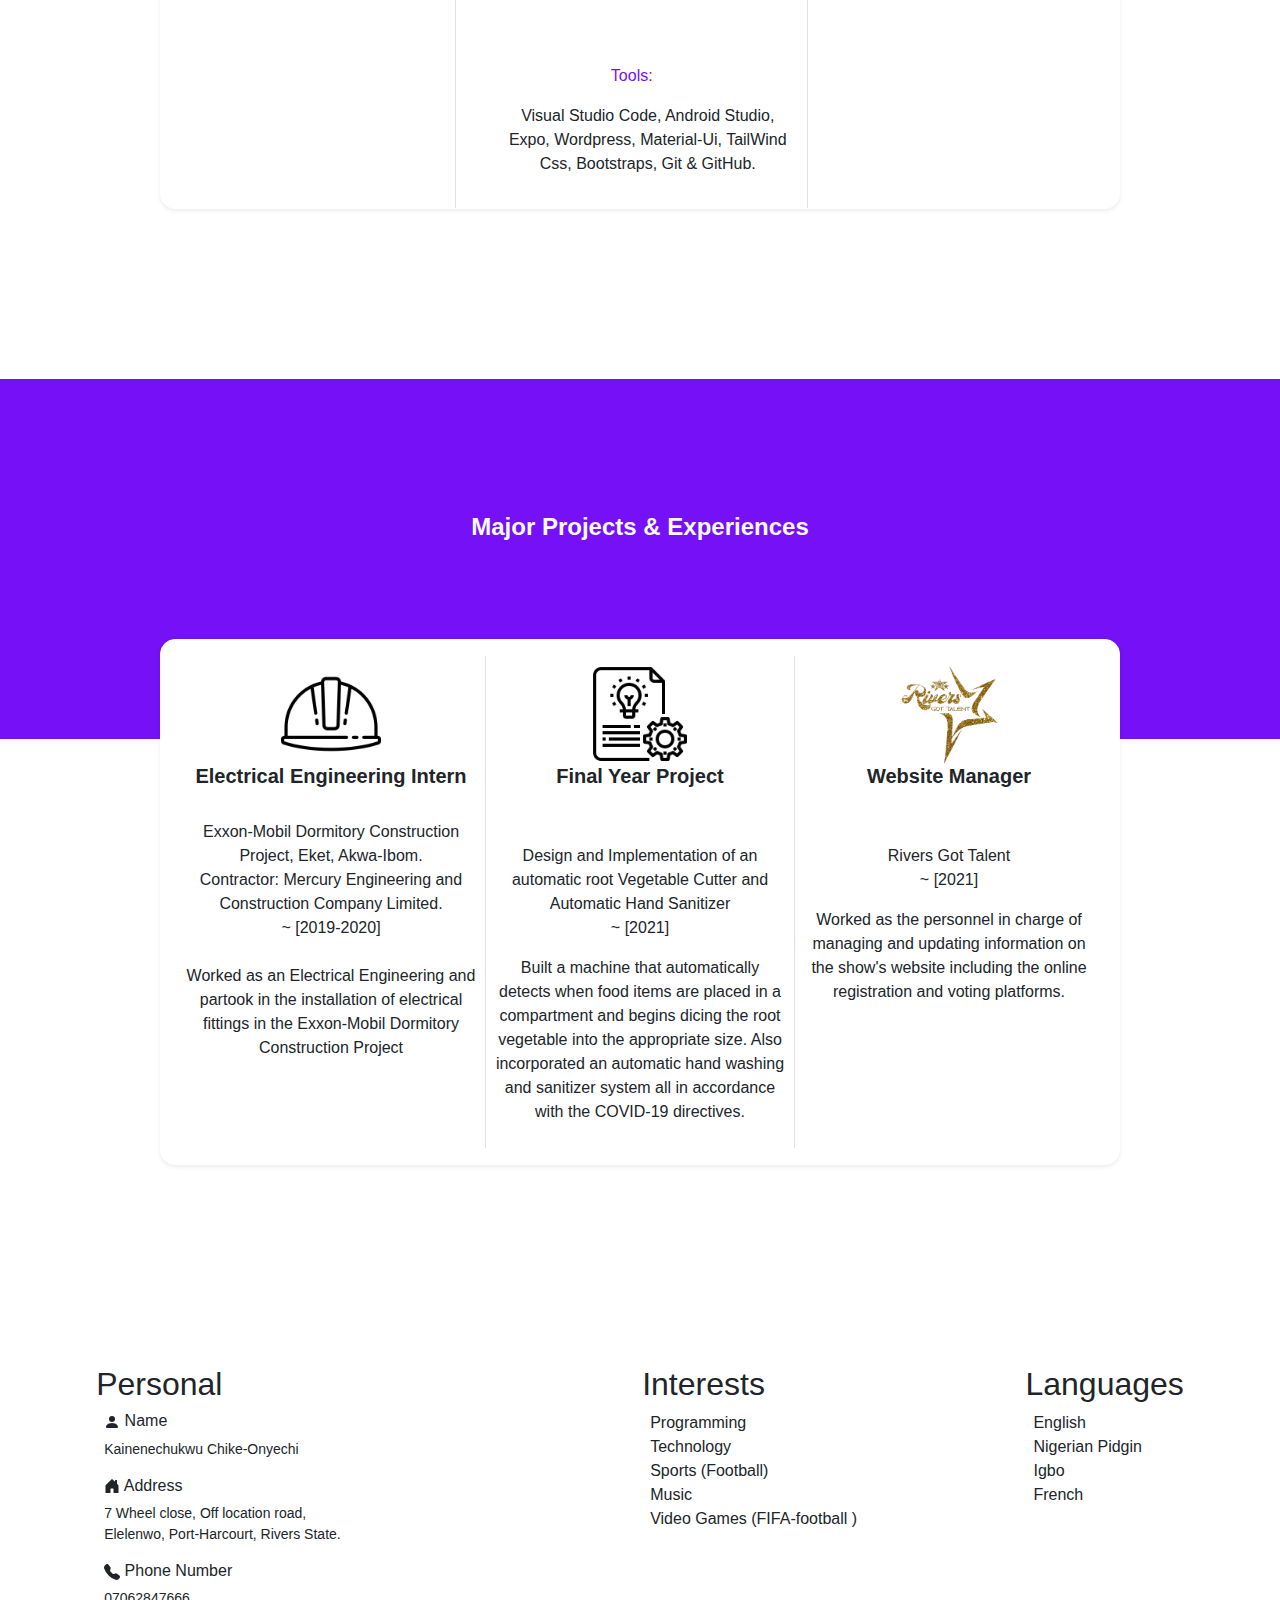
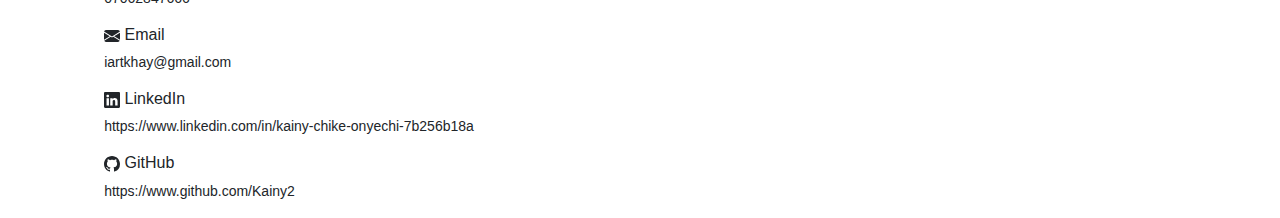
==== commit 3ea09d7e: "." ====
--- a/index.html
+++ b/index.html
@@ -44,7 +44,7 @@
           <br />
         </div>
       </section>
-      <section id="ability" class="d-flex border border-white shadow-sm mb-5 bg-white w-75 mx-auto">
+      <section id="ability" class="d-flex border border-white shadow-sm bg-white w-75 mx-auto">
 
         <div id="ability-section" class='p-3'>
           <img src="./designer.svg" alt="Designer" />
@@ -123,7 +123,7 @@
           </div>
         </div>
       </section>
-      <section id="ability" class="shadow-sm mb-5 bg-white d-flex border border-white w-75 mx-auto p-3">
+      <section id="ability" class="shadow-sm bg-white d-flex border border-white w-75 mx-auto p-3">
         <div style="flex:1 " class="p-2">
           <img height='100px' width='100px' src="./helmet.png" alt="helmet"> <br>
           <h5 id="abilty-header" class='fs-5 fw-bold'> Electrical Engineering Intern <br> <br> </h5>
@@ -132,7 +132,7 @@
             <br /> ~ [2019-2020]
           </li>
           <br/>
-          <li class='pe-description'> Worked as an Electrical Engineering and partook in the instalation of electrical
+          <li class='pe-description'> Worked as an Electrical Engineering and partook in the installation of electrical
             fittings in the Exxon-Mobil Dormitory Construction Project </li>
           </div>
         <div style="flex:1" class="p-2 border-start border-end">
@@ -179,7 +179,8 @@
                       d="M6.5 14.5v-3.505c0-.245.25-.495.5-.495h2c.25 0 .5.25.5.5v3.5a.5.5 0 0 0 .5.5h4a.5.5 0 0 0 .5-.5v-7a.5.5 0 0 0-.146-.354L13 5.793V2.5a.5.5 0 0 0-.5-.5h-1a.5.5 0 0 0-.5.5v1.293L8.354 1.146a.5.5 0 0 0-.708 0l-6 6A.5.5 0 0 0 1.5 7.5v7a.5.5 0 0 0 .5.5h4a.5.5 0 0 0 .5-.5z" />
                   </svg>
                   Address</h6>
-                <p>7 Wheel close, Off location road, Elelenwo, Port-Harcourt, Rivers State.</p>
+                <p>7 Wheel close, Off location road, 
+             <br/> Elelenwo, Port-Harcourt, Rivers State.</p>
               </li>
               <li>
                 <h6><svg xmlns="http://www.w3.org/2000/svg" width="16" height="16" fill="currentColor"
--- a/KainyPortfolio.css
+++ b/KainyPortfolio.css
@@ -27,10 +27,11 @@
 #ability{
   /* background-color: #ffffff; */
   
-  border-radius: 10px;
+  border-radius: 15px;
+  margin-bottom: 200px;
 }
 .sidebar-section{
-  margin: 100px auto;
+  /* margin: 100px auto 10px auto; */
   text-align: left;
 }
 li{
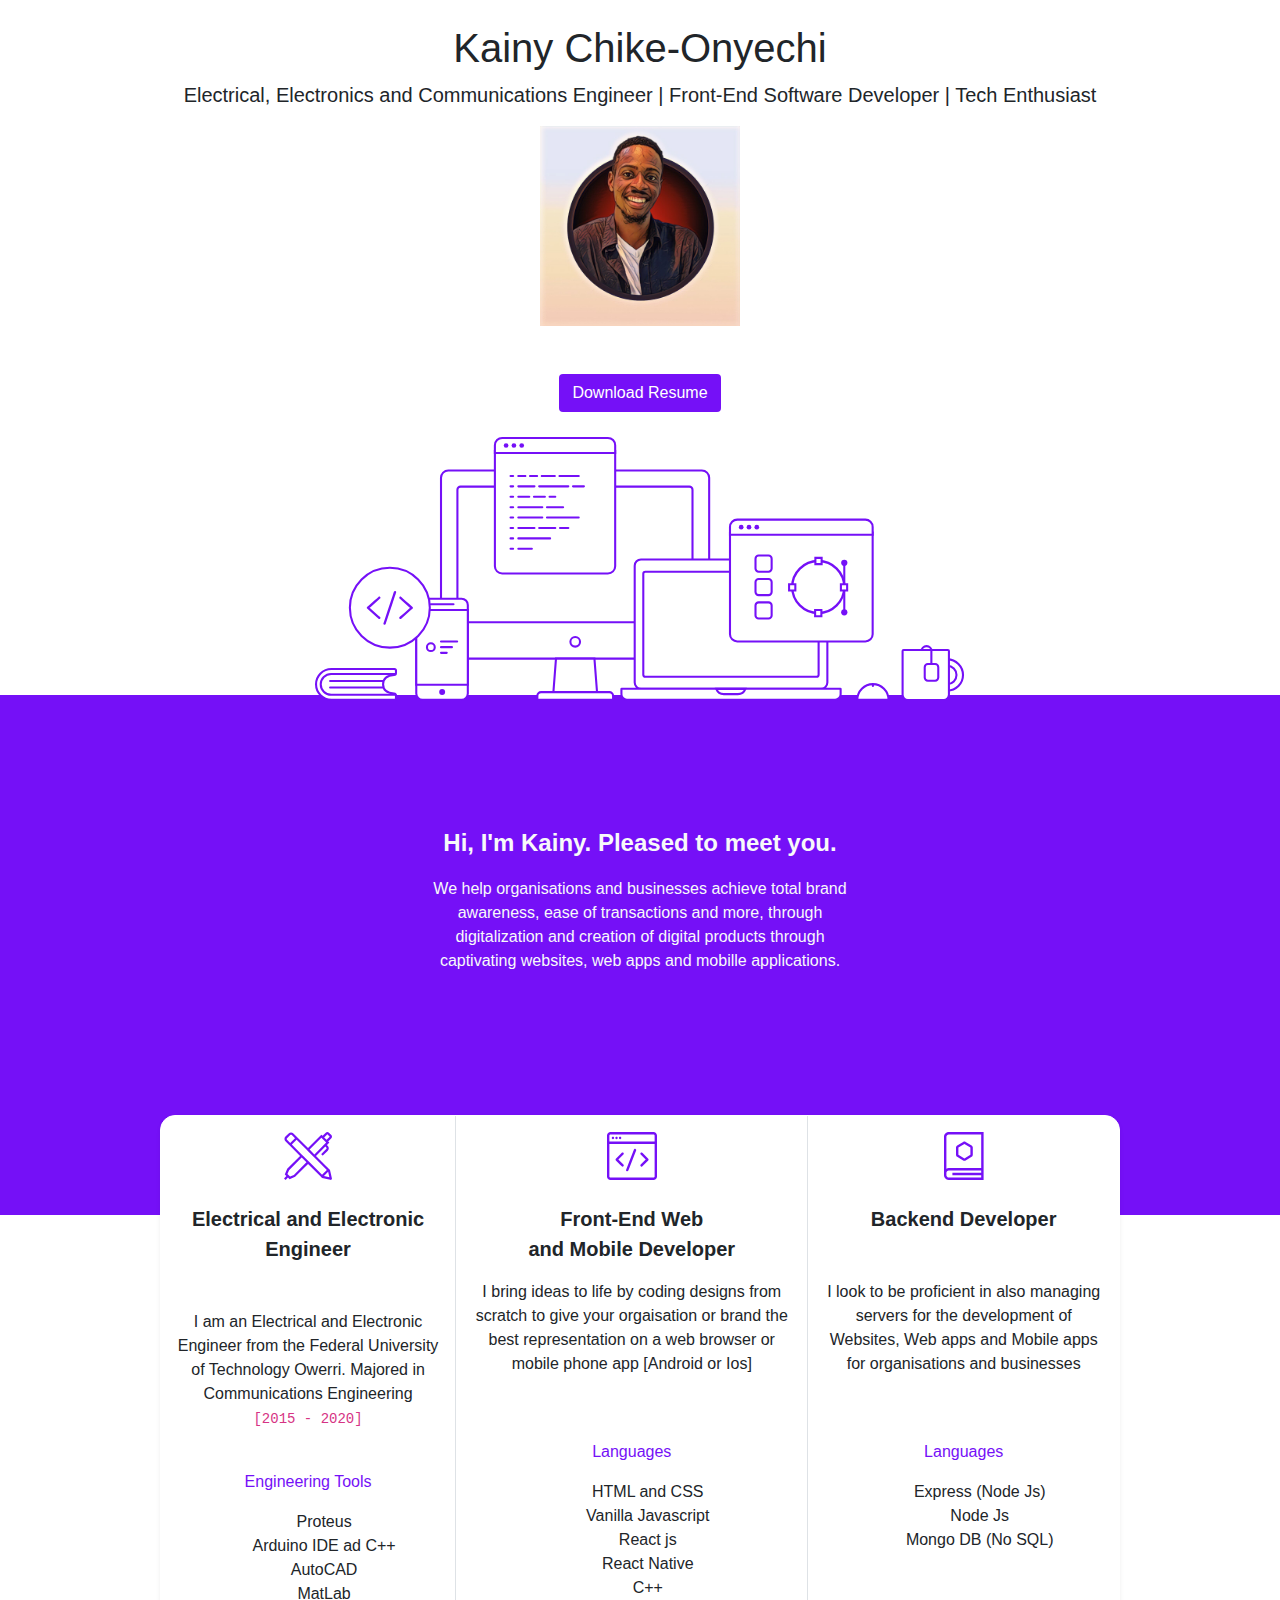
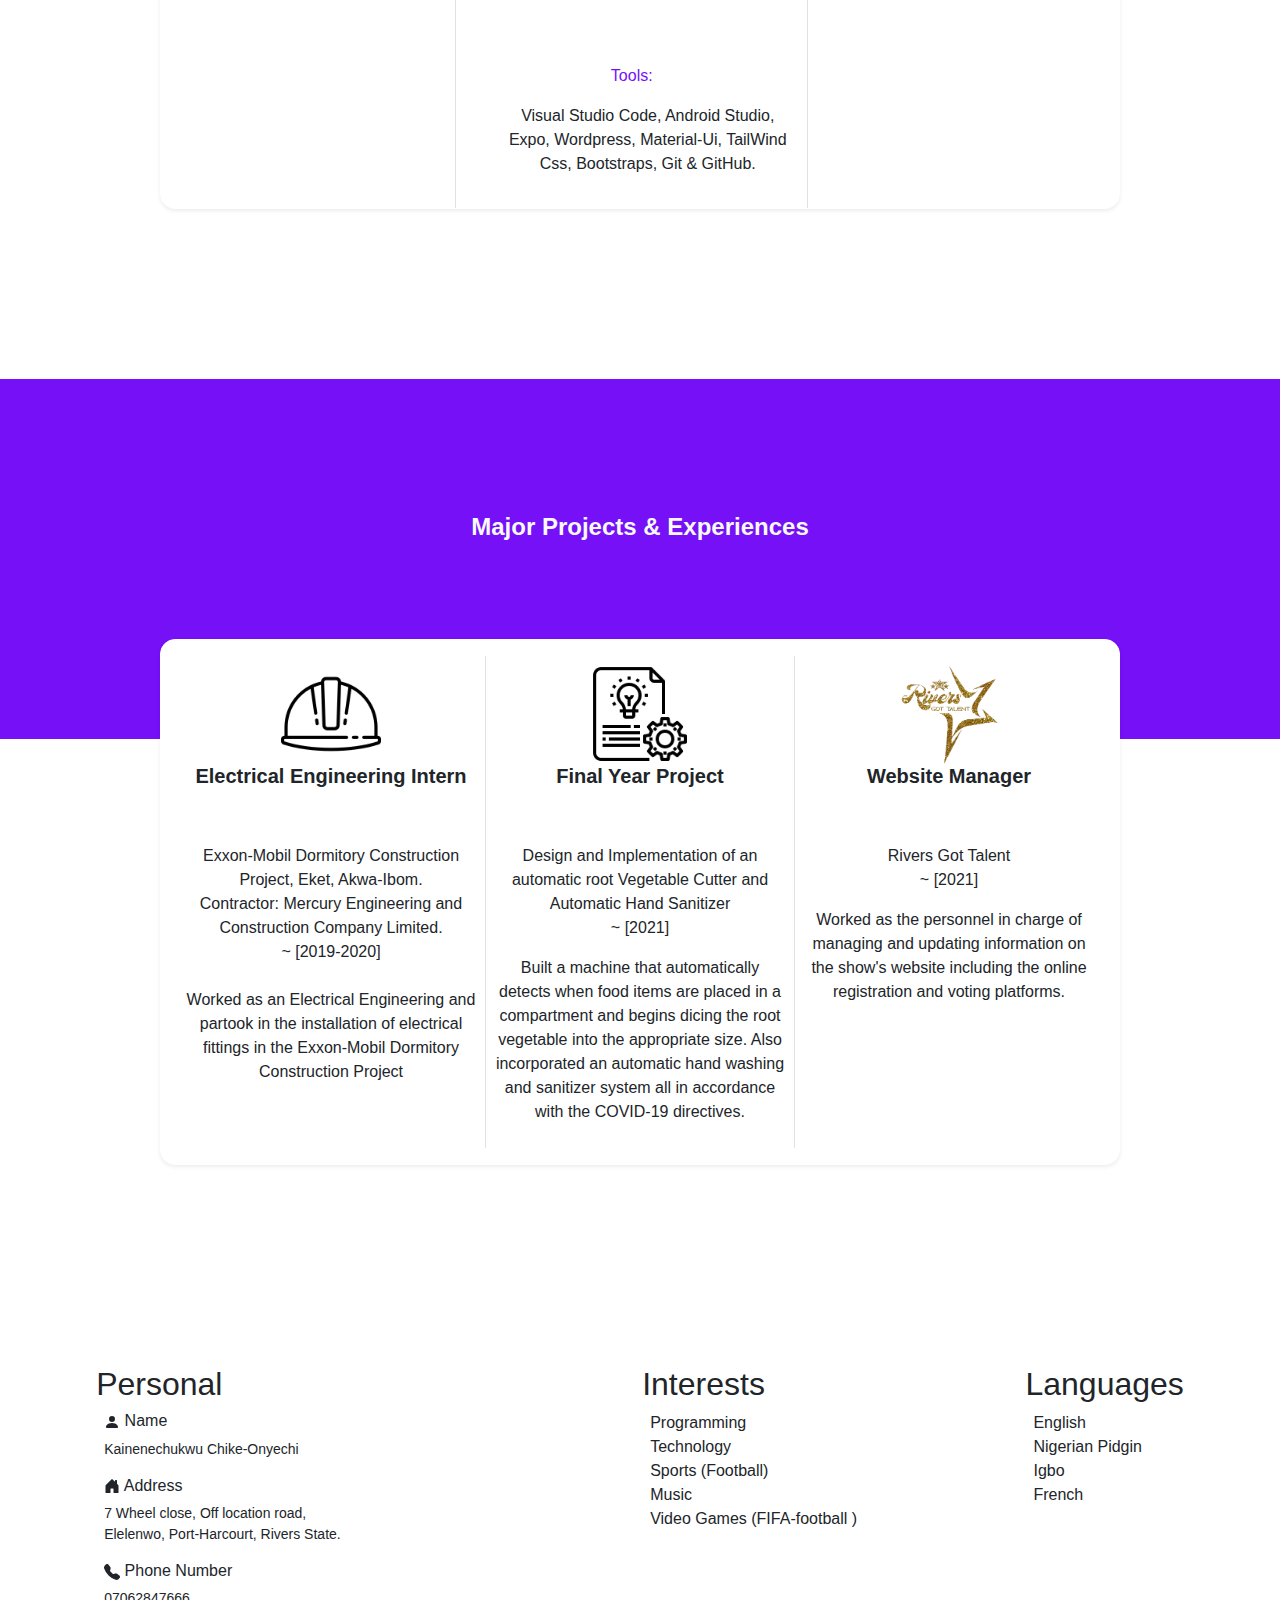
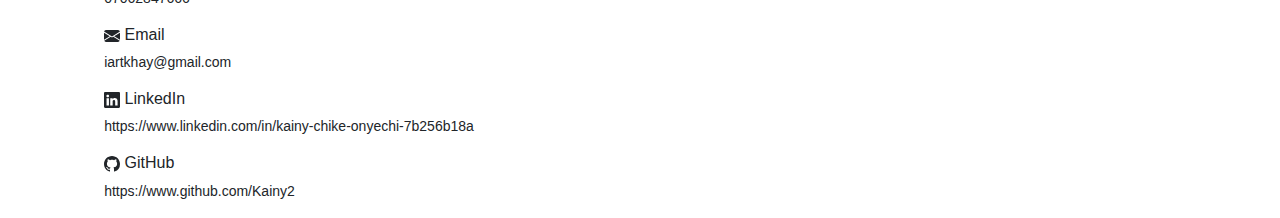
==== commit 9e43bee1: "." ====
--- a/index.html
+++ b/index.html
@@ -50,7 +50,7 @@
           <img src="./designer.svg" alt="Designer" />
           <br>
           <br>
-          <p id="abilty-header" class='fs-5 fw-bold'> Electrical and Electronic Engineer <br> </p>
+          <p id="abilty-header" class='fs-5 fw-bold'> Electrical and Electronic Engineer <br> <br> </p>
           <p id='ability-desc'>I am an Electrical and Electronic Engineer from the Federal University of
             Technology Owerri</b>. Majored in Communications Engineering <br> <code> [2015 - 2020] </code>
           </p>
@@ -126,7 +126,7 @@
       <section id="ability" class="shadow-sm bg-white d-flex border border-white w-75 mx-auto p-3">
         <div style="flex:1 " class="p-2">
           <img height='100px' width='100px' src="./helmet.png" alt="helmet"> <br>
-          <h5 id="abilty-header" class='fs-5 fw-bold'> Electrical Engineering Intern <br> <br> </h5>
+          <h5 id="abilty-header" class='fs-5 fw-bold'> Electrical Engineering Intern <br> <br> <br> </h5>
           <li class='pe-location'>Exxon-Mobil Dormitory Construction Project, Eket, Akwa-Ibom. <br />
             Contractor: Mercury Engineering and Construction Company Limited.
             <br /> ~ [2019-2020]
@@ -239,7 +239,6 @@
       </section>
 
 
-      <section></section>
     </main>
     <footer></footer>
   </div>
